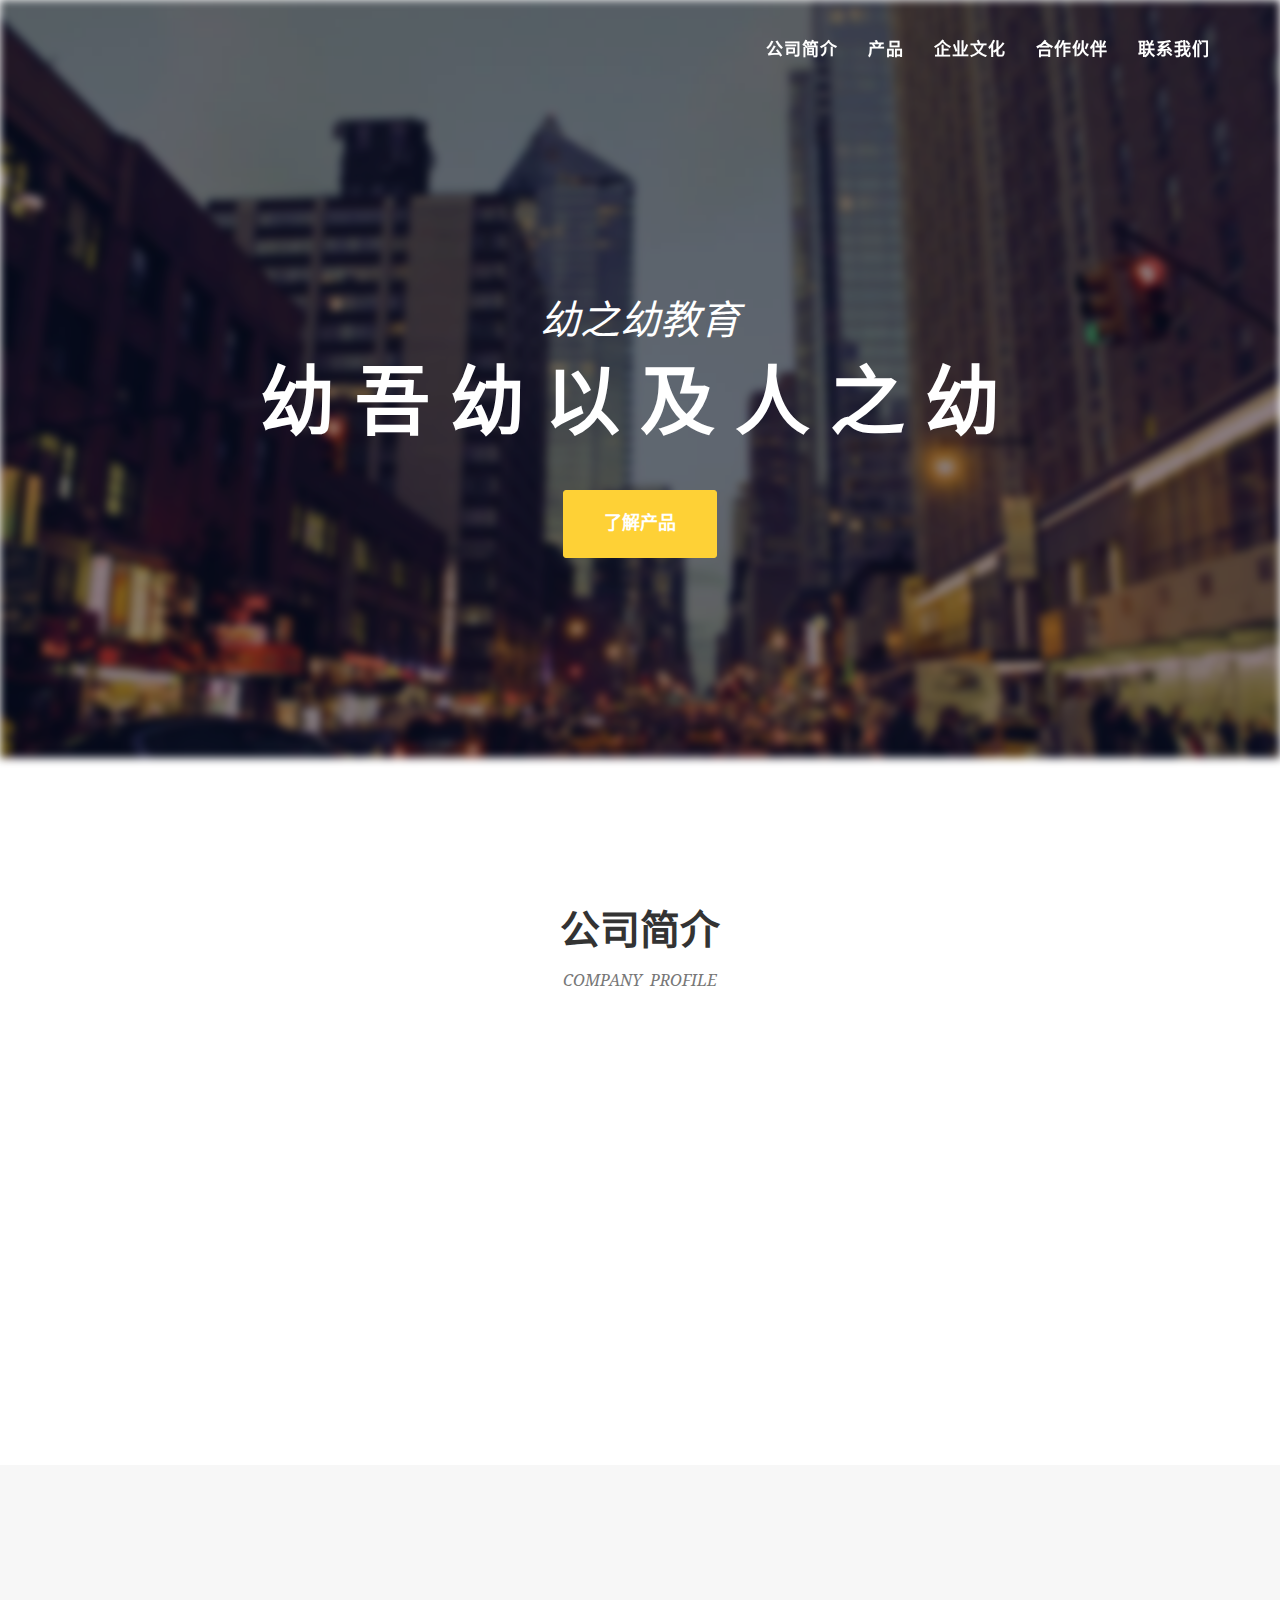
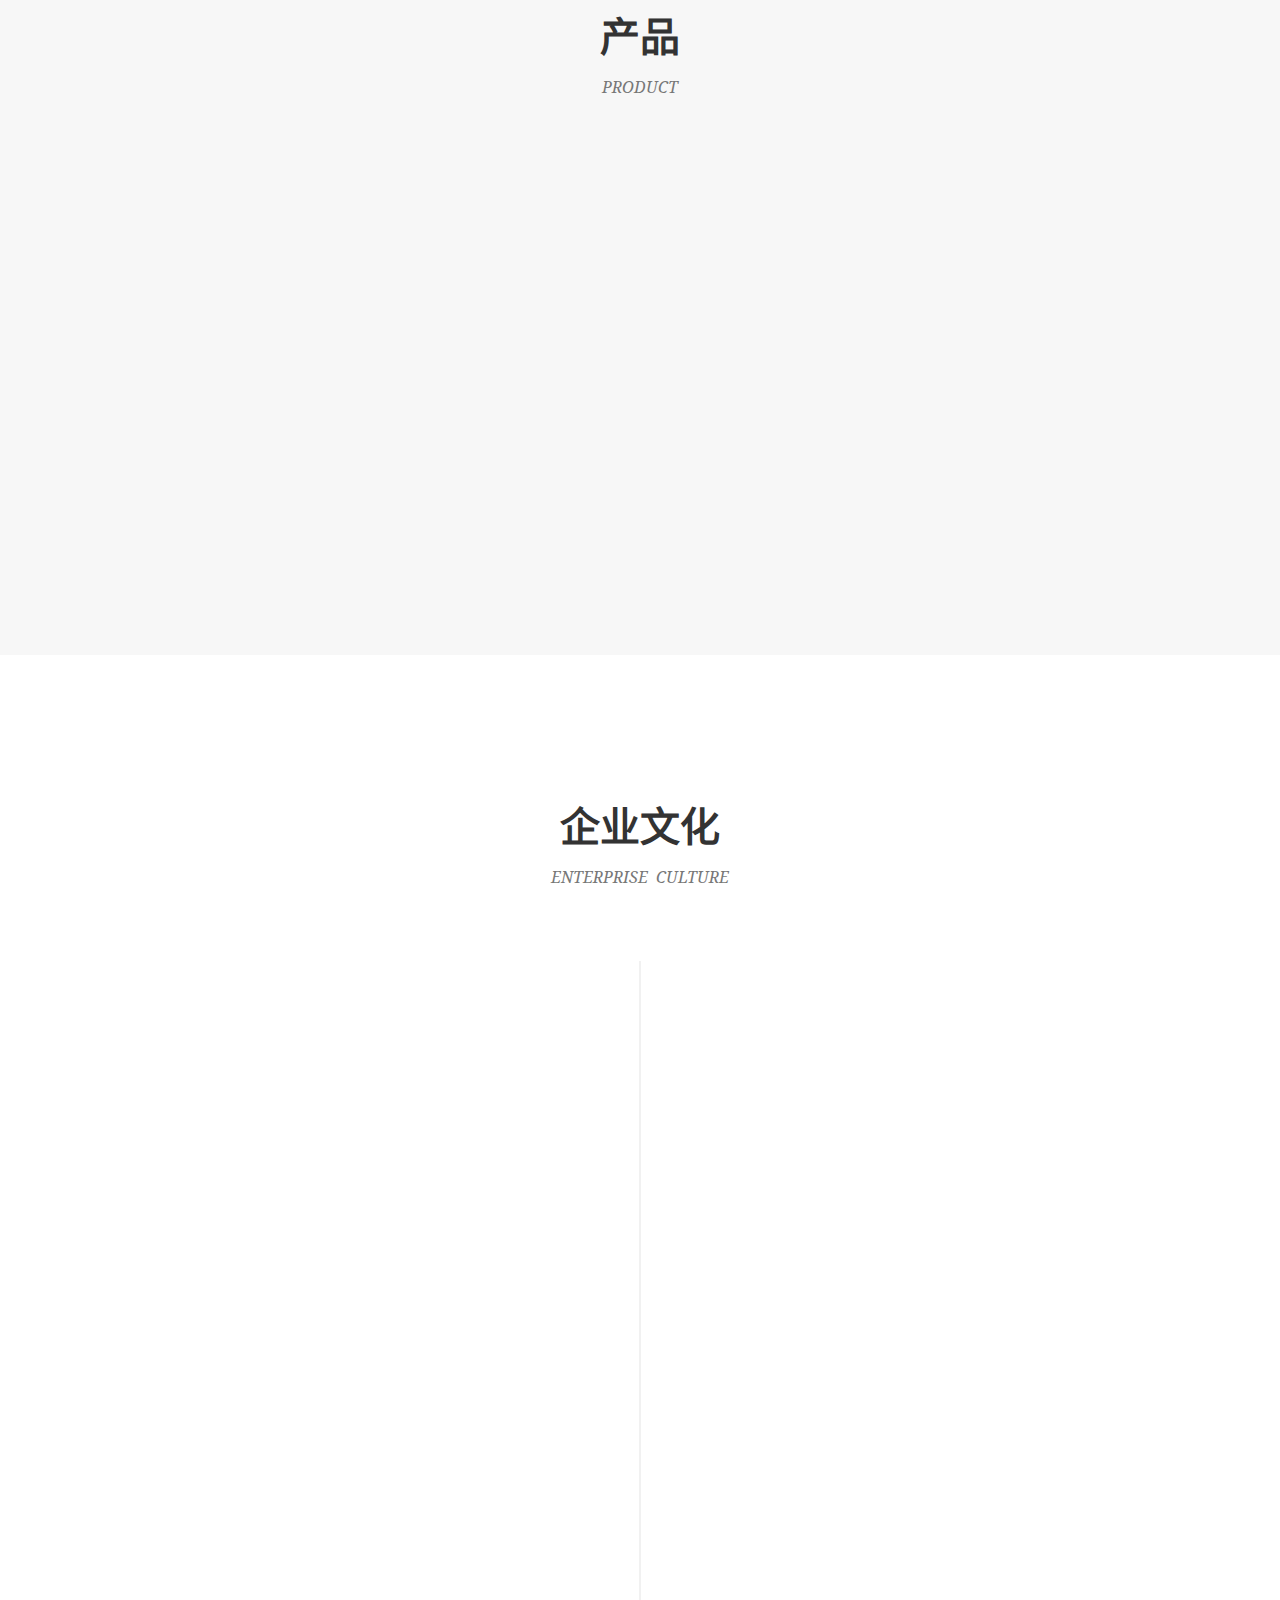
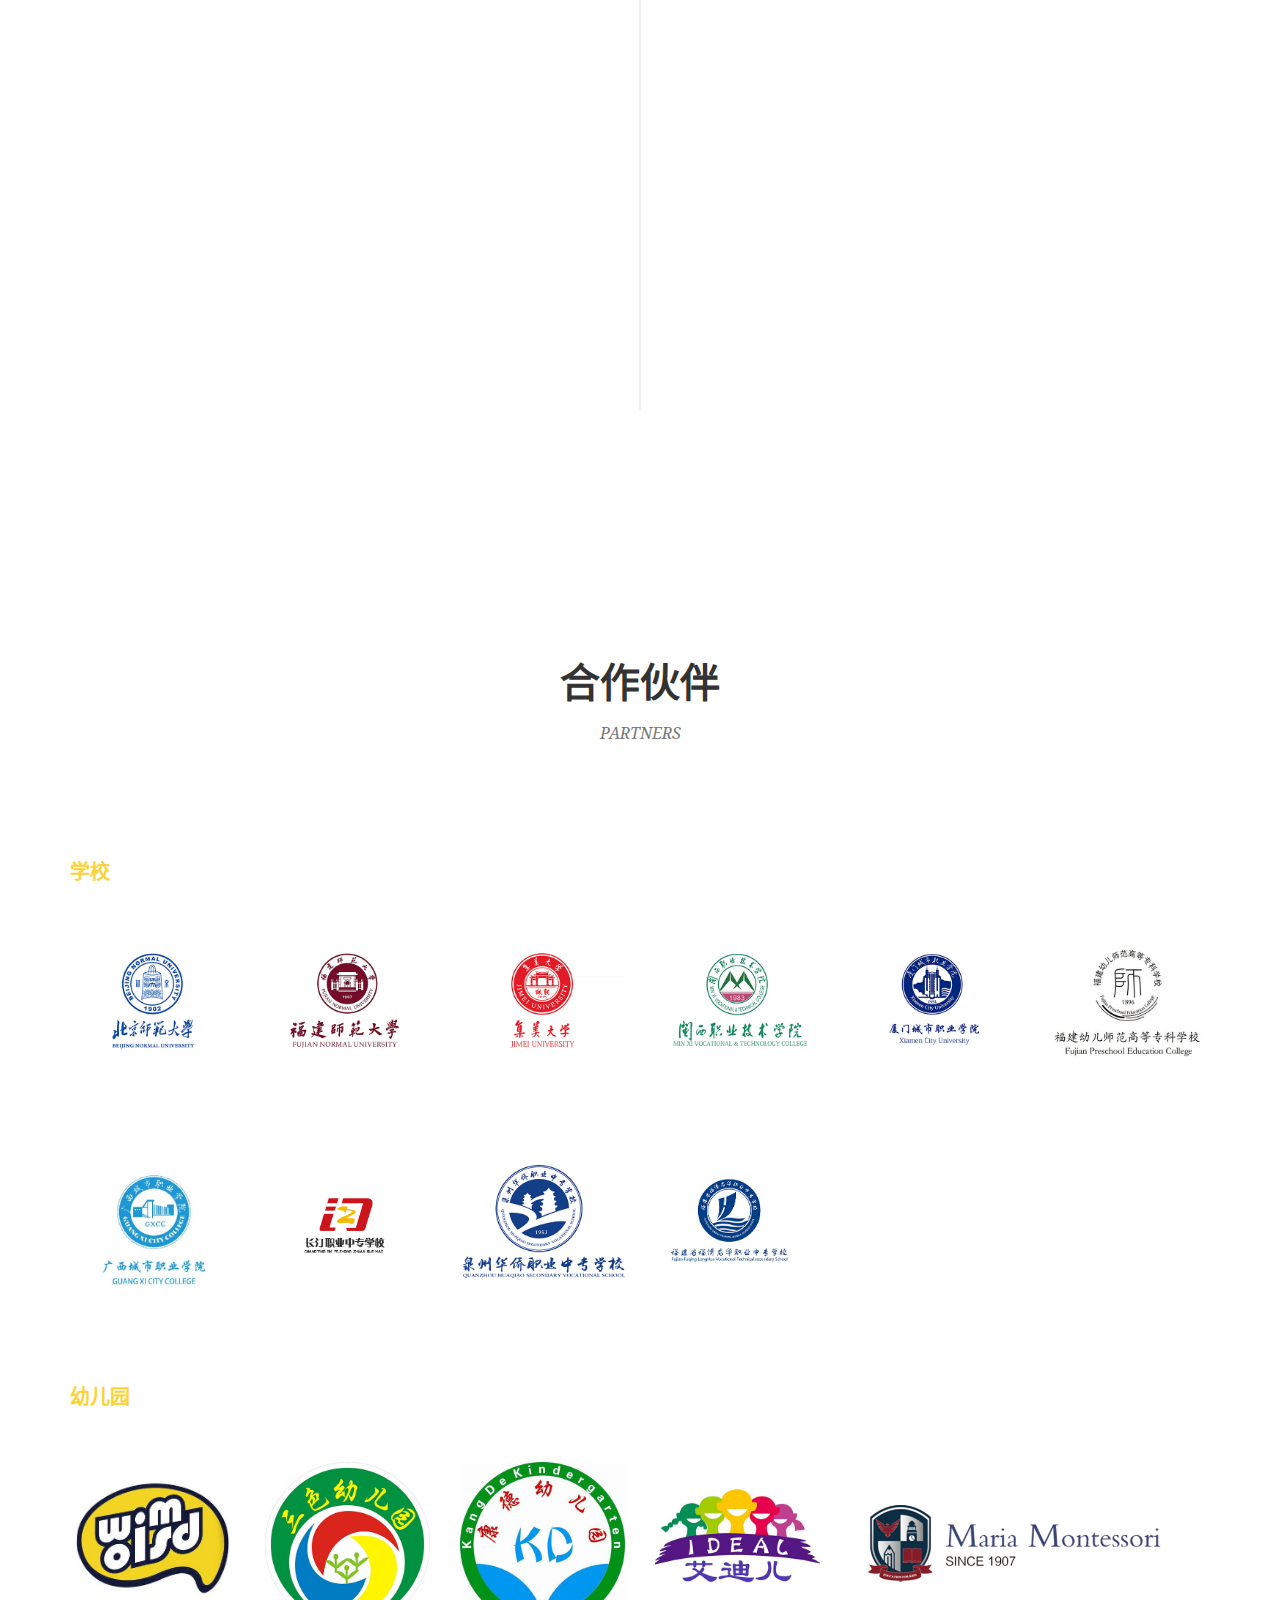
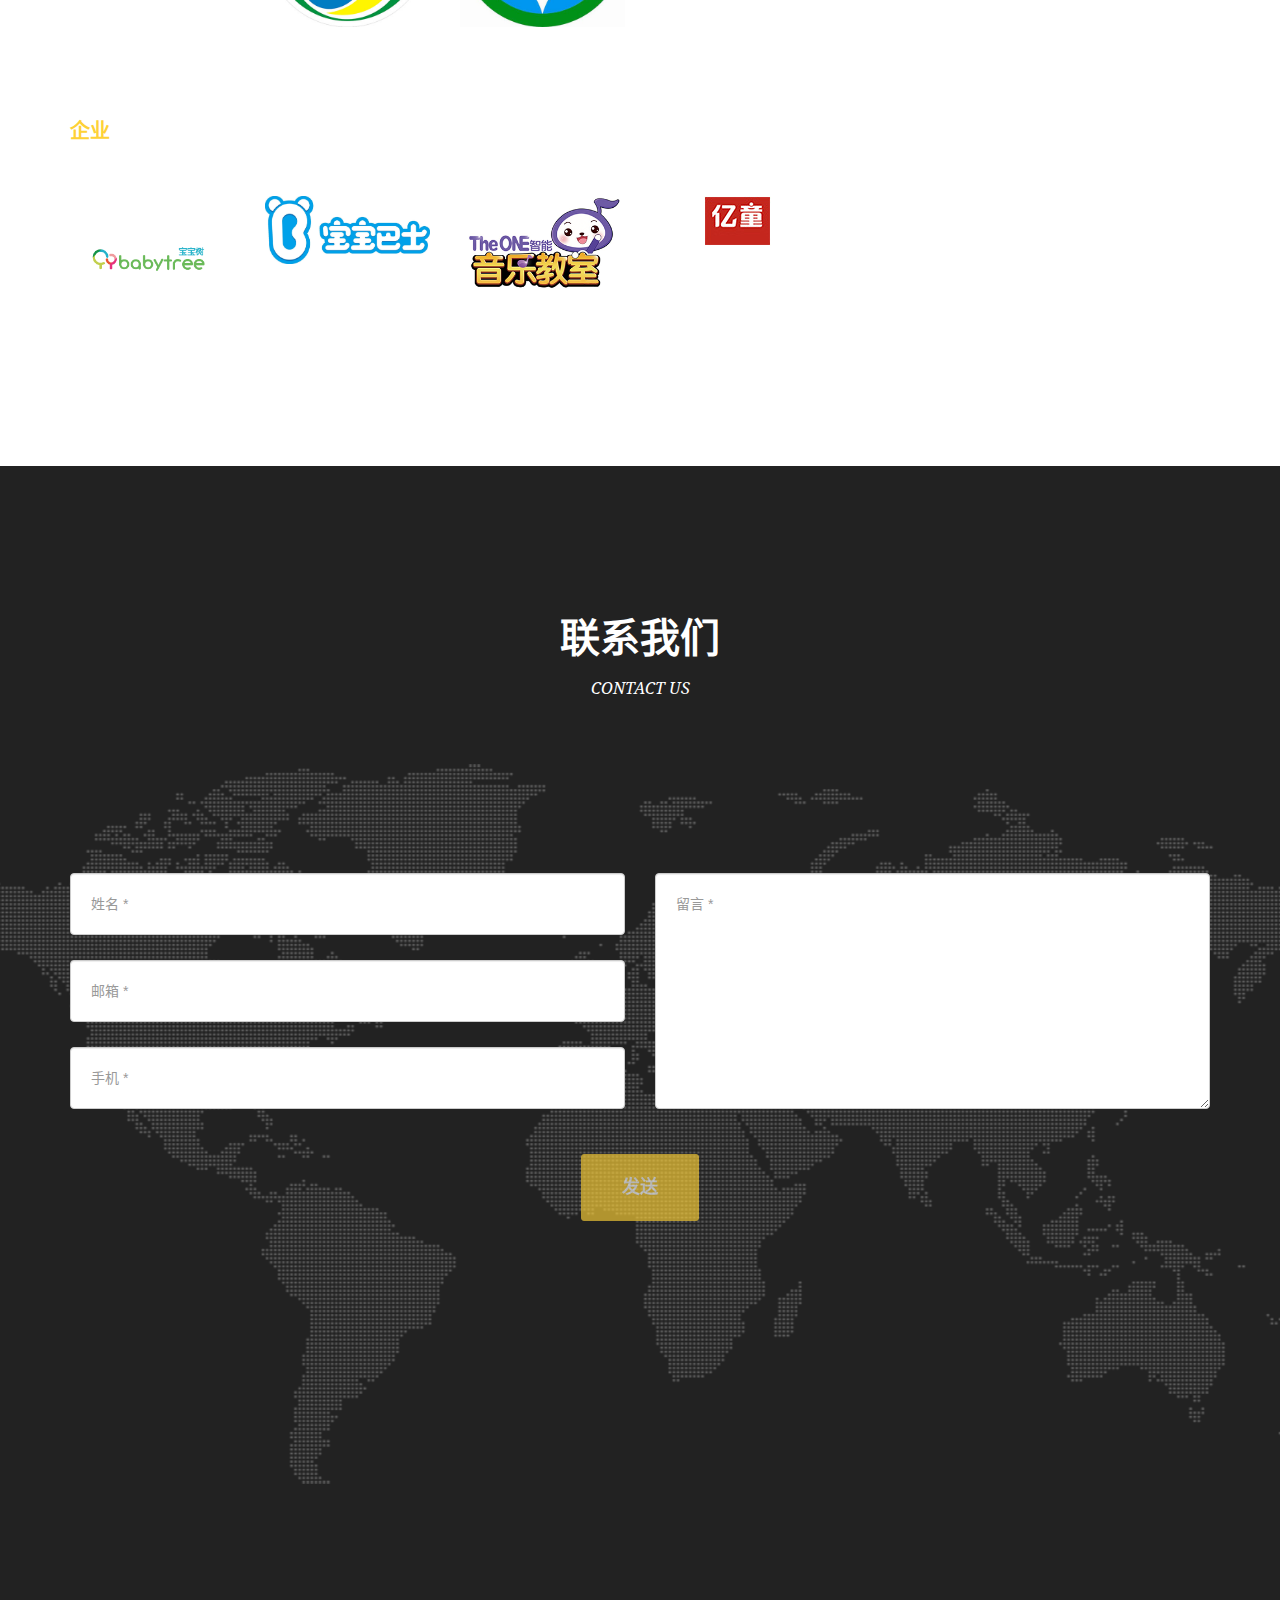
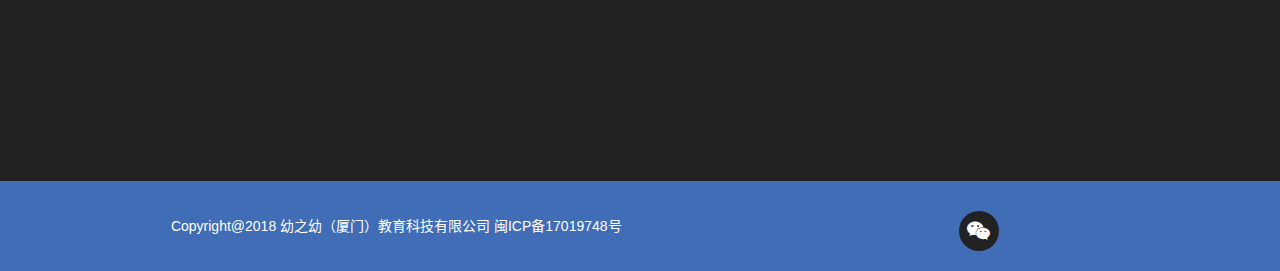
==== index.html @ fa647913 "hah" ====
<!DOCTYPE html>
<html lang="zh-cn">

  <head>
  <meta charset="utf-8">
  <meta http-equiv="X-UA-Compatible" content="IE=edge">
  <meta name="viewport" content="width=device-width, initial-scale=1">
  <meta name="description" content="幼之幼（厦门）教育科技有限公司">
  <meta name="author" content="幼之幼">
  <meta name="generator" content="Hugo 0.49.2" />
  <title>幼之幼教育</title>
  <!-- Stylesheets -->
  <link href="/css/bootstrap-v3.3.7/bootstrap.min.css" rel="stylesheet">
  <link href="/css/agency.css" rel="stylesheet">
  <link href="/css/jquery.form-validator-v2.3.44/theme-default.min.css" rel="stylesheet">

  
    <link rel="stylesheet" href="/css/wow/animate.css">
  
    <link rel="stylesheet" href="/css/yzy.css">
  

  <!-- Custom Fonts -->
  <link href="/font-awesome-v4.7.0/css/font-awesome.min.css" rel="stylesheet" type="text/css">

  
    <link rel="shortcut icon" type="image/x-icon" href="/favicon.ico">
    <link rel="icon" type="image/x-icon" href="/favicon.ico">
  

  <!-- HTML5 Shim and Respond.js IE8 support of HTML5 elements and media queries -->
  <!-- WARNING: Respond.js doesn't work if you view the page via file:// -->
  <!--[if lt IE 9]>
  <script src="https://oss.maxcdn.com/libs/html5shiv/3.7.0/html5shiv.js"></script>
  <script src="https://oss.maxcdn.com/libs/respond.js/1.4.2/respond.min.js"></script>
  <![endif]-->
</head>


  <body id="page-top" class="index">
    <!-- Navigation -->
<nav class="navbar navbar-default navbar-fixed-top">
  <div class="container">

    <!-- Brand and toggle get grouped for better mobile display -->
    <div class="navbar-header page-scroll">
      <button type="button" class="navbar-toggle" data-toggle="collapse" data-target="#bs-example-navbar-collapse-1">
        <span class="sr-only">Toggle navigation</span>
        <span class="icon-bar"></span>
        <span class="icon-bar"></span>
        <span class="icon-bar"></span>
      </button>
      
        <a class="navbar-brand page-scroll" title="回到顶部" href="/#page-top">
          
          <img src="/img/favicon.ico" class="img-responsive" alt="">
        </a>
      

    </div>
    <!-- Collect the nav links, forms, and other content for toggling -->
    <div class="collapse navbar-collapse" id="bs-example-navbar-collapse-1">
      <ul class="nav navbar-nav navbar-right">
        <li class="hidden">
          <a href="/#page-top"></a>
        </li>
        
        
          <li>
            <a class="page-scroll" href="/#profile">公司简介</a>
          </li>
        

        
          <li>
            <a class="page-scroll" href="/#services">产品</a>
          </li>
        

        
          <li>
            <a class="page-scroll" href="/#about">企业文化</a>
          </li>
        

        
          <li>
            <a class="page-scroll" href="/#clients">合作伙伴</a>
          </li>
        

        
          <li>
            <a class="page-scroll" href="/#contact">联系我们</a>
          </li>
        

      </ul>
    </div>
    <!-- /.navbar-collapse -->
  </div>
  <!-- /.container-fluid -->
</nav>

    <!-- Hero -->
<header>
  <div class="hero-mask wow fadeIn"></div>
  <div class="container">
    <div class="intro-text">
      <div class="intro-lead-in wow fadeInDown">幼之幼教育</div>
      <div class="intro-heading wow fadeInDown">幼吾幼以及人之幼</div>
      <a href="#services" class="page-scroll btn btn-xl">了解产品</a>
    </div>
  </div>
</header>

    
      
<!-- Profile Section -->

<section id="profile">
  <div class="container">
    <div class="row">
      <div class="col-lg-12 text-center">
            
            <h2 class="section-heading">公司简介</h2>
            
    
            
            <h3 class="section-subheading text-muted section-subtitle">COMPANY PROFILE</h3>
            
      </div>
  </div>
  <div class="row">
      <div class="profile">
          <div class="pic wow fadeInLeftBig"><img src="img/profile/profile.jpg" alt=""></div>
          <div class="desc wow fadeInRight">幼之幼（厦门）教育科技有限公司坐落于“经济特区”福建省厦门市软件园二期，专注于为全国大中专院校学前教育专业建设和人才培养提供整体解决方案，其中包括信息化建设、资源库建设、师资培养、实习就业、实训室建设等。<br><br>自成立以来以“幼吾幼以及人之幼”为教育理念，以培养真诚、善良、有爱的幼师为己任，以开放的心态与全国大中专院校、幼儿园、学前教育同行合作，共同打造良好的学前儿童教育环境。</div>
      </div>
  </div>

</section>

    

    
      <!-- Services -->
<section id="services" class="bg-light-gray">
  <div class="container">
    <div class="row">
      <div class="col-lg-12 text-center">
        <h2 class="section-heading">产品</h2>
        <h3 class="section-subheading text-muted section-subtitle">PRODUCT</h3>
      </div>
    </div>
    
      <div class="row text-center">
        
          <div class="col-md-4 wow fadeInLeft animation-delay-0">
             <a class="service-wrapper" href="/teaching/index.html">
            <div class="service-highlight">
              <div class="service-hover"><p>了解更多 >>></p></div>
            <span class="fa-stack fa-4x service-img-wrapper">
              
              <img class="service-img" src="/img/services/teaching.png">
            </span>
            <h4 class="service-heading">学前教育专业课程教学平台</h4>
            <p class="text-muted">专业课程教学平台汇聚多位院校专家教授专业力量，运用信息化和大数据技术，预置大量教学资源到平台里，通过WEB端和手机端解决了教师备课、学生学习、师生课堂互动等教学难题，使教学更轻松，课堂更有趣。</p>
          </div>
        </a>
        </div>
        
          <div class="col-md-4 wow fadeInLeft animation-delay-1">
             <a class="service-wrapper" href="/testing/index.html">
            <div class="service-highlight">
              <div class="service-hover"><p>了解更多 >>></p></div>
            <span class="fa-stack fa-4x service-img-wrapper">
              
              <img class="service-img" src="/img/services/testing.png">
            </span>
            <h4 class="service-heading">学前教育专业考证模拟平台</h4>
            <p class="text-muted">考证模拟平台是一款在线学习工具，平台首创笔试、面试结合的智慧课堂模式，平台汇聚学生就业必备证书历年的全国考试真题和模拟题，通过组卷练习、错题重做、知识点强化练习等功能，帮助学生提高笔试通过率。同时，通过双师课堂教学模式，帮助学生足不出校就能享受名师培训和答疑，提高面试通过率。</p>
          </div>
        </a>
        </div>
        
          <div class="col-md-4 wow fadeInLeft animation-delay-2">
             <a class="service-wrapper" href="/game/index.html">
            <div class="service-highlight">
              <div class="service-hover"><p>了解更多 >>></p></div>
            <span class="fa-stack fa-4x service-img-wrapper">
              
              <img class="service-img" src="/img/services/game.png">
            </span>
            <h4 class="service-heading">虚拟仿真幼儿园实训平台</h4>
            <p class="text-muted">系统针对90后、00后学生群体，将实训学习与游戏相结合，模拟真实幼儿园工作的场景、内容，制定学习式的游戏任务。通过系统实训操作，学生仿佛身临其境于幼儿园的工作，提高学生综合素质，为学生就业打下良好的基础。</p>
          </div>
        </a>
        </div>
        
      </div>
    
  </div>
</section>

    

    

    
      <!-- About Section -->
<section id="about">
  <div class="container">
    <div class="row">
      <div class="col-lg-12 text-center">
        <h2 class="section-heading">企业文化</h2>
        <h3 class="section-subheading text-muted section-subtitle">ENTERPRISE CULTURE</h3>
      </div>
    </div>
    <div class="row">
      <div class="col-lg-12">
        <ul class="timeline">

          
            <li >
              <div class="timeline-image wow fadeIn">
                
                <img class="img-circle img-responsive" src="/img/about/hope.jpg" alt="">
              </div>
              <div class="timeline-panel wow fadeInDown">
                <div class="timeline-heading">
                  <h4 class="subheading culture-title">愿景</h4>
                </div>
                <div class="timeline-body">
                  <p class="text-muted"><span class="quotes-left">“</span>成为受尊敬的学前教育综合服务商<span class="quotes-right">”</span></p>
                </div>
              </div>
            </li>
          
            <li class="timeline-inverted" >
              <div class="timeline-image wow fadeIn">
                
                <img class="img-circle img-responsive" src="/img/about/duty.jpg" alt="">
              </div>
              <div class="timeline-panel wow fadeInDown">
                <div class="timeline-heading">
                  <h4 class="subheading culture-title">使命</h4>
                </div>
                <div class="timeline-body">
                  <p class="text-muted"><span class="quotes-left">“</span>帮助全国大中专院校培养学前教育专业学生<span class="quotes-right">”</span></p>
                </div>
              </div>
            </li>
          
            <li >
              <div class="timeline-image wow fadeIn">
                
                <img class="img-circle img-responsive" src="/img/about/value.jpg" alt="">
              </div>
              <div class="timeline-panel wow fadeInDown">
                <div class="timeline-heading">
                  <h4 class="subheading culture-title">价值观</h4>
                </div>
                <div class="timeline-body">
                  <p class="text-muted"><span class="quotes-left">“</span>真诚、专注、知行合一<span class="quotes-right">”</span></p>
                </div>
              </div>
            </li>
          
            <li class="timeline-inverted" >
              <div class="timeline-image wow fadeIn">
                
                <img class="img-circle img-responsive" src="/img/about/motto.jpg" alt="">
              </div>
              <div class="timeline-panel wow fadeInDown">
                <div class="timeline-heading">
                  <h4 class="subheading culture-title">企业口号</h4>
                </div>
                <div class="timeline-body">
                  <p class="text-muted"><span class="quotes-left">“</span>行者常至<br>为者常成<span class="quotes-right">”</span></p>
                </div>
              </div>
            </li>
          
            <li >
              <div class="timeline-image wow fadeIn">
                
                <img class="img-circle img-responsive" src="/img/about/opinion.jpg" alt="">
              </div>
              <div class="timeline-panel wow fadeInDown">
                <div class="timeline-heading">
                  <h4 class="subheading culture-title">教育理念</h4>
                </div>
                <div class="timeline-body">
                  <p class="text-muted"><span class="quotes-left">“</span>幼吾幼以及人之幼<span class="quotes-right">”</span></p>
                </div>
              </div>
            </li>
          
        </ul>
      </div>
    </div>
  </div>
</section>

    

    

    
      <!-- Clients Aside -->
<aside id="clients" class="clients">
  <div class="container">
    <div class="row">
      <div class="col-lg-12 text-center">
        
        <h2 class="section-heading">合作伙伴</h2>
        <h3 class="section-subheading text-muted section-subtitle">PARTNERS</h3>
      </div>
    </div>

    
    <div class="clients-title">学校</div>
    
    <div class="row flexbox schools-logo">
      
      <div class="col-md-2 col-sm-4 col-xs-6 col">
        
        <img src="/img/logos/bnu.jpg" class="img-responsive img-centered" alt="">
      </div>
      
      <div class="col-md-2 col-sm-4 col-xs-6 col">
        
        <img src="/img/logos/fnu.jpg" class="img-responsive img-centered" alt="">
      </div>
      
      <div class="col-md-2 col-sm-4 col-xs-6 col">
        
        <img src="/img/logos/jmu.jpg" class="img-responsive img-centered" alt="">
      </div>
      
      <div class="col-md-2 col-sm-4 col-xs-6 col">
        
        <img src="/img/logos/minxi.jpg" class="img-responsive img-centered" alt="">
      </div>
      
      <div class="col-md-2 col-sm-4 col-xs-6 col">
        
        <img src="/img/logos/xmcszy.jpg" class="img-responsive img-centered" alt="">
      </div>
      
      <div class="col-md-2 col-sm-4 col-xs-6 col">
        
        <img src="/img/logos/youer.jpg" class="img-responsive img-centered" alt="">
      </div>
      
      <div class="col-md-2 col-sm-4 col-xs-6 col">
        
        <img src="/img/logos/gxcszy.jpg" class="img-responsive img-centered" alt="">
      </div>
      
      <div class="col-md-2 col-sm-4 col-xs-6 col">
        
        <img src="/img/logos/changting.png" class="img-responsive img-centered" alt="">
      </div>
      
      <div class="col-md-2 col-sm-4 col-xs-6 col">
        
        <img src="/img/logos/huaqiao.png" class="img-responsive img-centered" alt="">
      </div>
      
      <div class="col-md-2 col-sm-4 col-xs-6 col">
        
        <img src="/img/logos/longhua.jpg" class="img-responsive img-centered" alt="">
      </div>
      
    </div>

    
    <div class="clients-title">幼儿园</div>
    
    <div class="row flexbox kindergartens-logo">
      
      <div class="col-md-2 col-sm-4 col-xs-6 col">
        
        <img src="/img/logos/wm.jpg" class="img-responsive img-centered" alt="">
      </div>
      
      <div class="col-md-2 col-sm-4 col-xs-6 col">
        
        <img src="/img/logos/threecolor.jpg" class="img-responsive img-centered" alt="">
      </div>
      
      <div class="col-md-2 col-sm-4 col-xs-6 col">
        
        <img src="/img/logos/kangde.jpg" class="img-responsive img-centered" alt="">
      </div>
      
      <div class="col-md-2 col-sm-4 col-xs-6 col">
        
        <img src="/img/logos/ideal.jpg" class="img-responsive img-centered" alt="">
      </div>
      
      <div class="col-md-2 col-sm-4 col-xs-6 col">
        
        <img src="/img/logos/montessori.png" class="img-responsive img-centered" alt="">
      </div>
      
    </div>

    
    <div class="clients-title">企业</div>
    
    <div class="row flexbox enterprises-logo">
      
      <div class="col-md-2 col-sm-4 col-xs-6 col">
        
        <img src="/img/logos/babytree.png" class="img-responsive img-centered" alt="">
      </div>
      
      <div class="col-md-2 col-sm-4 col-xs-6 col">
        
        <img src="/img/logos/babybus.jpg" class="img-responsive img-centered" alt="">
      </div>
      
      <div class="col-md-2 col-sm-4 col-xs-6 col">
        
        <img src="/img/logos/theone.png" class="img-responsive img-centered" alt="">
      </div>
      
      <div class="col-md-2 col-sm-4 col-xs-6 col">
        
        <img src="/img/logos/yitong.jpg" class="img-responsive img-centered" alt="">
      </div>
      
    </div>

  </div>
</aside>
    

    
      
<!-- Contact Section -->

<section id="contact">
  <div class="container">
    <div class="row">
      <div class="col-lg-12 text-center">

        
        <h2 class="section-heading">联系我们</h2>
        

        
        <h3 class="section-subheading text-muted">CONTACT US</h3>
        

      </div>
    </div>
    <div class="row">
      <div class="col-lg-12">
        <form method="POST" name="sentMessage" id="contactForm" action="http://localhost:4000/api/message">
          <fieldset>
            <div class="row">
              <div class="col-md-6">
                
                <div class="form-group">
                  <input class="form-control" id="name" required="required" type="text" name="name" placeholder="姓名 *"
                    data-validation-error-msg="请填写您的姓名">
                  <p class="help-block text-danger"></p>
                </div>
                
                
                <div class="form-group">
                  <input class="form-control" id="email" required="required" type="email" name="email" placeholder="邮箱 *"
                    data-validation-error-msg="请留下您的邮箱地址">
                  <p class="help-block text-danger"></p>
                </div>
                
                
                <div class="form-group">
                  <input class="form-control" id="tel" required="required" type="number" name="tel" placeholder="手机 *"
                    data-validation-error-msg="请留下您的手机号码"></textarea>
                  <p class="help-block text-danger"></p>
                </div>
                
              </div>
              <div class="col-md-6">
                
                <div class="form-group">
                  <textarea class="form-control" id="content" required="required" name="content" placeholder="留言 *"
                    data-validation-error-msg="简单跟我们说说您的想法"></textarea>
                  <p class="help-block text-danger"></p>
                </div>
                
              </div>
              <div class="clearfix"></div>
              <div class="col-lg-12 text-center">
                <div class="text-success" id="success" style="display:none;">
                  
                  发送成功，我们将尽快对您的留言做出反馈。
                  
                </div>
                <div class="captcha-error text-danger" id="captcha-error">
                  
                </div>
                <div class="text-danger" id="error" style="display:none;">
                  
                  当前发送失败，请自行联系service@youzhiyou.net
                  
                </div><br />
                
                <button type="submit" value="Submit" class="btn btn-xl">
                  发送
                </button>
                
                <input type="reset" name="reset" style="display:none;" />
              </div>
            </div>
            
          </fieldset>
        </form>
      </div>
    </div>
    <div class="row">
      <div class="col-lg-12 methods">
        <div class="row">
          
          <div class="col-md-4 col wow fadeInUp animation-delay-0">
            <div class="method-box">
              <div class="method-icon">
                <i class="fa fa-location-arrow"></i>
              </div>
              
              <ul class="method-content">
                <li>福建省厦门市软件园二期望海路65号之二405</li>
              </ul>
              
            </div>
          </div>
          
          <div class="col-md-4 col wow fadeInUp animation-delay-1">
            <div class="method-box">
              <div class="method-icon">
                <i class="fa fa-envelope"></i>
              </div>
              
              <ul class="method-content">
                <li>service@youzhiyou.net</li>
              </ul>
              
            </div>
          </div>
          
          <div class="col-md-4 col wow fadeInUp animation-delay-2">
            <div class="method-box">
              <div class="method-icon">
                <i class="fa fa-phone"></i>
              </div>
              
              <ul class="method-content">
                <li>0592-5022520</li>
              </ul>
              
            </div>
          </div>
          
        </div>
      </div>
    </div>
  </div>
</section>
    

    
      <!-- Footer section -->
<footer>
  <div class="container">
    <div class="row flexbox">
      <div class="col-md-7 copyright-center">
        <span class="copyright">Copyright@2018  幼之幼（厦门）教育科技有限公司  闽ICP备17019748号</span>
      </div>
      <div class="col-md-5">
        <ul class="list-inline social-buttons">
          
            <li>
              <a href="javascript:;" title="微信公众号"><i class="fa fa-wechat"></i></a>
              <div class="qr"><img src="/img/footer/weChat.jpg" alt=""></div>
            </li>
          

        </ul>
      </div>
    </div>
  </div>
</footer>

    

    

    <!-- jQuery -->
<script src="/js/jquery-v3.3.1/jquery.min.js"></script>

<!-- Bootstrap Core -->
<script src="/js/bootstrap-v3.3.7/bootstrap.min.js"></script>

<!-- Form Validation -->
<script src="/js/jquery.form-validator-v2.3.44/jquery.form-validator.min.js"></script>

<!-- Custom Theme -->
<script src="/js/agency.js"></script>








  <script src="/js/wow/wow.min.js"></script>
  <script>
      new WOW({
        boxClass:"wow",
        animateClass:"animated",
        offset:50,
        mobile:true,
        live:true,
      }).init();
  </script>


  </body>
</html>
---- css/agency.css ----
/*!
 * Start Bootstrap - Agency Bootstrap Theme (http://startbootstrap.com)
 * Code licensed under the Apache License v2.0.
 * For details, see http://www.apache.org/licenses/LICENSE-2.0.
 */

body {
    overflow-x: hidden;
    font-family: "Roboto Slab","Helvetica Neue",Helvetica,Arial,sans-serif;
}

.text-muted {
    color: #777;
}

.text-primary {
    color: #fed136;
}

p {
    font-size: 14px;
    line-height: 1.75;
}

p.large {
    font-size: 16px;
}

a,
a:hover,
a:focus,
a:active,
a.active {
    outline: 0;
}

a {
    color: #fed136;
}

a:hover,
a:focus,
a:active,
a.active {
    color: #fec503;
}

h1,
h2,
h3,
h4,
h5,
h6 {
    text-transform: uppercase;
    font-family: Montserrat,"Helvetica Neue",Helvetica,Arial,sans-serif;
    font-weight: 700;
}

.img-centered {
    margin: 0 auto;
}

.bg-light-gray {
    background-color: #f7f7f7;
}

.bg-darkest-gray {
    background-color: #222;
}

.btn-primary {
    border-color: #fed136;
    text-transform: uppercase;
    font-family: Montserrat,"Helvetica Neue",Helvetica,Arial,sans-serif;
    font-weight: 700;
    color: #fff;
    background-color: #fed136;
}

.btn-primary:hover,
.btn-primary:focus,
.btn-primary:active,
.btn-primary.active,
.open .dropdown-toggle.btn-primary {
    border-color: #f6bf01;
    color: #fff;
    background-color: #fec503;
}

.btn-primary:active,
.btn-primary.active,
.open .dropdown-toggle.btn-primary {
    background-image: none;
}

.btn-primary.disabled,
.btn-primary[disabled],
fieldset[disabled] .btn-primary,
.btn-primary.disabled:hover,
.btn-primary[disabled]:hover,
fieldset[disabled] .btn-primary:hover,
.btn-primary.disabled:focus,
.btn-primary[disabled]:focus,
fieldset[disabled] .btn-primary:focus,
.btn-primary.disabled:active,
.btn-primary[disabled]:active,
fieldset[disabled] .btn-primary:active,
.btn-primary.disabled.active,
.btn-primary[disabled].active,
fieldset[disabled] .btn-primary.active {
    border-color: #fed136;
    background-color: #fed136;
}

.btn-primary .badge {
    color: #fed136;
    background-color: #fff;
}

.btn-xl {
    padding: 20px 40px;
    border-color: #fed136;
    border-radius: 3px;
    text-transform: uppercase;
    font-family: Montserrat,"Helvetica Neue",Helvetica,Arial,sans-serif;
    font-size: 18px;
    font-weight: 700;
    color: #fff;
    background-color: #fed136;
}

.btn-xl:hover,
.btn-xl:focus,
.btn-xl:active,
.btn-xl.active,
.open .dropdown-toggle.btn-xl {
    border-color: #f6bf01;
    color: #fff;
    background-color: #fec503;
}

.btn-xl:active,
.btn-xl.active,
.open .dropdown-toggle.btn-xl {
    background-image: none;
}

.btn-xl.disabled,
.btn-xl[disabled],
fieldset[disabled] .btn-xl,
.btn-xl.disabled:hover,
.btn-xl[disabled]:hover,
fieldset[disabled] .btn-xl:hover,
.btn-xl.disabled:focus,
.btn-xl[disabled]:focus,
fieldset[disabled] .btn-xl:focus,
.btn-xl.disabled:active,
.btn-xl[disabled]:active,
fieldset[disabled] .btn-xl:active,
.btn-xl.disabled.active,
.btn-xl[disabled].active,
fieldset[disabled] .btn-xl.active {
    border-color: #fed136;
    background-color: #fed136;
}

.btn-xl .badge {
    color: #fed136;
    background-color: #fff;
}

.navbar-default {
    border-color: transparent;
    background-color: #222;
}

.navbar-default .navbar-brand {
    font-family: "Kaushan Script","Helvetica Neue",Helvetica,Arial,cursive;
    color: #fed136;
}

.navbar-default .navbar-brand:hover,
.navbar-default .navbar-brand:focus,
.navbar-default .navbar-brand:active,
.navbar-default .navbar-brand.active {
    color: #fec503;
}

.navbar-brand>img {
    height: 50px;
    max-width: 250px;
    margin: -15px;
}

@media(min-width:768px) {
    .navbar-brand>img {
        height: 50px;
        max-width: 300px;
        margin: -15px;
    }
}

@media(min-width:992px) {
    .navbar-brand>img {
        height: 50px;
        max-width: 400px;
        margin: -15px;
    }
}

.navbar-default .navbar-collapse {
    border-color: rgba(255,255,255,.02);
}

.navbar-default .navbar-toggle {
    border-color: #fed136;
    background-color: #fed136;
}

.navbar-default .navbar-toggle .icon-bar {
    background-color: #fff;
}

.navbar-default .navbar-toggle:hover,
.navbar-default .navbar-toggle:focus {
    background-color: #fed136;
}

.navbar-default .nav li a {
    text-transform: uppercase;
    font-family: Montserrat,"Helvetica Neue",Helvetica,Arial,sans-serif;
    font-weight: 400;
    letter-spacing: 1px;
    color: #fff;
}

.navbar-default .nav li a:hover,
.navbar-default .nav li a:focus {
    outline: 0;
    color: #fed136;
}

.navbar-default .navbar-nav>.active>a {
    border-radius: 0;
    color: #fff;
    background-color: #fed136;
}

.navbar-default .navbar-nav>.active>a:hover,
.navbar-default .navbar-nav>.active>a:focus {
    color: #fff;
    background-color: #fec503;
}

@media(min-width:768px) {
    .navbar-default {
        padding: 25px 0;
        border: 0;
        background-color: transparent;
        -webkit-transition: padding .3s;
        -moz-transition: padding .3s;
        transition: padding .3s;
    }

    .navbar-default .navbar-brand {
        font-size: 2em;
        -webkit-transition: all .3s;
        -moz-transition: all .3s;
        transition: all .3s;
    }

    .navbar-default .navbar-nav>.active>a {
        border-radius: 3px;
    }

    .navbar-default.navbar-shrink {
        padding: 10px 0;
        background-color: #222;
    }

    .navbar-default.navbar-shrink .navbar-brand {
        font-size: 1.5em;
    }
}

header {
    text-align: center;
    color: #fff;
    background-attachment: scroll;
    background-image: url(../img/header-bg.jpg);
    background-position: center center;
    background-repeat: none;
    -webkit-background-size: cover;
    -moz-background-size: cover;
    background-size: cover;
    -o-background-size: cover;
}

header .intro-text {
    padding-top: 100px;
    padding-bottom: 50px;
}

header .intro-text .intro-lead-in {
    margin-bottom: 25px;
    font-family: "Droid Serif","Helvetica Neue",Helvetica,Arial,sans-serif;
    font-size: 22px;
    font-style: italic;
    line-height: 22px;
}

header .intro-text .intro-heading {
    margin-bottom: 25px;
    text-transform: uppercase;
    font-family: Montserrat,"Helvetica Neue",Helvetica,Arial,sans-serif;
    font-size: 50px;
    font-weight: 700;
    line-height: 50px;
}

@media(min-width:768px) {
    header .intro-text {
        padding-top: 300px;
        padding-bottom: 200px;
    }

    header .intro-text .intro-lead-in {
        margin-bottom: 25px;
        font-family: "Droid Serif","Helvetica Neue",Helvetica,Arial,sans-serif;
        font-size: 40px;
        font-style: italic;
        line-height: 40px;
    }

    header .intro-text .intro-heading {
        margin-bottom: 50px;
        text-transform: uppercase;
        font-family: Montserrat,"Helvetica Neue",Helvetica,Arial,sans-serif;
        font-size: 75px;
        font-weight: 700;
        line-height: 75px;
    }
}

section {
    padding: 100px 0;
}

section h2.section-heading {
    margin-top: 0;
    margin-bottom: 15px;
    font-size: 40px;
}

section h3.section-subheading {
    margin-bottom: 75px;
    text-transform: none;
    font-family: "Droid Serif","Helvetica Neue",Helvetica,Arial,sans-serif;
    font-size: 16px;
    font-style: italic;
    font-weight: 400;
}

@media(min-width:768px) {
    section {
        padding: 150px 0;
    }
}

.service-heading {
    margin: 15px 0;
    text-transform: none;
}

#portfolio .portfolio-item {
    right: 0;
    margin: 0 0 15px;
}

#portfolio .portfolio-item .portfolio-link {
    display: block;
    position: relative;
    margin: 0 auto;
    max-width: 400px;
}

#portfolio .portfolio-item .portfolio-link img {
    height: 240px;
}

#portfolio .portfolio-item .portfolio-link .portfolio-hover {
    position: absolute;
    width: 100%;
    height: 100%;
    opacity: 0;
    background: rgba(254,209,54,.9);
    -webkit-transition: all ease .5s;
    -moz-transition: all ease .5s;
    transition: all ease .5s;
}

#portfolio .portfolio-item .portfolio-link .portfolio-hover:hover {
    opacity: 1;
}

#portfolio .portfolio-item .portfolio-link .portfolio-hover .portfolio-hover-content {
    position: absolute;
    top: 50%;
    width: 100%;
    height: 20px;
    margin-top: -12px;
    text-align: center;
    font-size: 20px;
    color: #fff;
}

#portfolio .portfolio-item .portfolio-link .portfolio-hover .portfolio-hover-content i {
    margin-top: -12px;
}

#portfolio .portfolio-item .portfolio-link .portfolio-hover .portfolio-hover-content h3,
#portfolio .portfolio-item .portfolio-link .portfolio-hover .portfolio-hover-content h4 {
    margin: 0;
}

#portfolio .portfolio-item .portfolio-caption {
    margin: 0 auto;
    padding: 25px;
    max-width: 400px;
    text-align: center;
    background-color: #fff;
}

#portfolio .portfolio-item .portfolio-caption h4 {
    margin: 0;
    text-transform: none;
}

#portfolio .portfolio-item .portfolio-caption p {
    margin: 0;
    font-family: "Droid Serif","Helvetica Neue",Helvetica,Arial,sans-serif;
    font-size: 16px;
    font-style: italic;
}

#portfolio * {
    z-index: 2;
}

@media(min-width:767px) {
    #portfolio .portfolio-item {
        margin: 0 0 30px;
    }
}

.timeline {
    position: relative;
    padding: 0;
    list-style: none;
}

.timeline:before {
    content: "";
    position: absolute;
    top: 0;
    bottom: 0;
    left: 40px;
    width: 2px;
    margin-left: -1.5px;
    background-color: #f1f1f1;
}

.timeline>li {
    position: relative;
    margin-bottom: 50px;
    min-height: 50px;
}

.timeline>li:before,
.timeline>li:after {
    content: " ";
    display: table;
}

.timeline>li:after {
    clear: both;
}

.timeline>li .timeline-panel {
    float: right;
    position: relative;
    width: 100%;
    padding: 0 20px 0 100px;
    text-align: left;
}

.timeline>li .timeline-panel:before {
    right: auto;
    left: -15px;
    border-right-width: 15px;
    border-left-width: 0;
}

.timeline>li .timeline-panel:after {
    right: auto;
    left: -14px;
    border-right-width: 14px;
    border-left-width: 0;
}

.timeline>li .timeline-image {
    z-index: 100;
    position: absolute;
    left: 0;
    width: 80px;
    height: 80px;
    margin-left: 0;
    border: 7px solid #f1f1f1;
    border-radius: 100%;
    text-align: center;
    color: #fff;
    background-color: #fed136;
}

.timeline>li .timeline-image h4 {
    margin-top: 12px;
    font-size: 10px;
    line-height: 14px;
}

.timeline>li.timeline-inverted>.timeline-panel {
    float: right;
    padding: 0 20px 0 100px;
    text-align: left;
}

.timeline>li.timeline-inverted>.timeline-panel:before {
    right: auto;
    left: -15px;
    border-right-width: 15px;
    border-left-width: 0;
}

.timeline>li.timeline-inverted>.timeline-panel:after {
    right: auto;
    left: -14px;
    border-right-width: 14px;
    border-left-width: 0;
}

.timeline>li:last-child {
    margin-bottom: 0;
}

.timeline .timeline-heading h4 {
    margin-top: 0;
    color: inherit;
}

.timeline .timeline-heading h4.subheading {
    text-transform: none;
}

.timeline .timeline-body>p,
.timeline .timeline-body>ul {
    margin-bottom: 0;
}

@media(min-width:768px) {
    .timeline:before {
        left: 50%;
    }

    .timeline>li {
        margin-bottom: 100px;
        min-height: 100px;
    }

    .timeline>li .timeline-panel {
        float: left;
        width: 41%;
        padding: 0 20px 20px 30px;
        text-align: right;
    }

    .timeline>li .timeline-image {
        left: 50%;
        width: 100px;
        height: 100px;
        margin-left: -50px;
    }

    .timeline>li .timeline-image h4 {
        margin-top: 16px;
        font-size: 13px;
        line-height: 18px;
    }

    .timeline>li.timeline-inverted>.timeline-panel {
        float: right;
        padding: 0 30px 20px 20px;
        text-align: left;
    }
}

@media(min-width:992px) {
    .timeline>li {
        min-height: 150px;
    }

    .timeline>li .timeline-panel {
        padding: 0 20px 20px;
    }

    .timeline>li .timeline-image {
        width: 150px;
        height: 150px;
        margin-left: -75px;
    }

    .timeline>li .timeline-image h4 {
        margin-top: 30px;
        font-size: 18px;
        line-height: 26px;
    }

    .timeline>li.timeline-inverted>.timeline-panel {
        padding: 0 20px 20px;
    }
}

@media(min-width:1200px) {
    .timeline>li {
        min-height: 170px;
    }

    .timeline>li .timeline-panel {
        padding: 0 20px 20px 100px;
    }

    .timeline>li .timeline-image {
        width: 170px;
        height: 170px;
        margin-left: -85px;
    }

    .timeline>li .timeline-image h4 {
        margin-top: 40px;
    }

    .timeline>li.timeline-inverted>.timeline-panel {
        padding: 0 100px 20px 20px;
    }
}

.flexbox {
  display: -webkit-box;
  display: -moz-box;
  display: -ms-flexbox;
  display: -webkit-flex;
  display: flex;
  -webkit-flex-flow: row wrap;
  flex-flow: row wrap;
  justify-content: flex-start;
  align-items: stretch;
}

.flexbox-center {
  justify-content: center;
}

.team-member {
    margin-bottom: 50px;
    text-align: center;
}

.team-member img {
    margin: 0 auto;
    border: 7px solid #fff;
}

.team-member p {
    margin-top: 0;
}
.team-member h3 {
    text-transform: none;
    font-weight: 600;
    color: #333;
}

.team-member h4 {
    font-size: 16px;
    text-transform: none;
    font-weight: 400;
    color: #777;
    margin-bottom: 0px;
}

.team-member h4 a {
    text-transform: none;
}

.team-member h5 {
    font-size: 14px;
    text-transform: none;
    font-style: italic;
    font-weight: 200;
    color: #777;
    margin-bottom: 15px
}

.team-member .report  {
    margin-top: 0px;
}

.team-member h5 a {
    text-transform: none;
}

.team-member ul {
    list-style: none;
    text-align: center;
    margin-top: 15px;
    margin-bottom: 15px;
    padding: 0;
}

.team-bio {
    padding: 15px
}

@media(min-width:992px) {
    aside.clients img {
        margin: 50px auto;
    }
}

aside.clients img {
    margin-top: 50px;
}

aside .heading {
    text-transform: none;
    color: #777;
    margin-top: 20px;
    margin-bottom: -40px;
}

section#contact {
    background-color: #222;
    background-image: url(../img/map-image.png);
    background-position: center;
    background-repeat: no-repeat;
}

section#contact .section-heading {
    color: #fff;
}

section#contact .form-group {
    margin-bottom: 25px;
}

section#contact .form-group input,
section#contact .form-group textarea {
    padding: 20px;
}

section#contact .form-group input.form-control {
    height: auto;
}

section#contact .form-group textarea.form-control {
    height: 236px;
}

section#contact .form-control:focus {
    border-color: #fed136;
    box-shadow: none;
}

section#contact::-webkit-input-placeholder {
    text-transform: uppercase;
    font-family: Montserrat,"Helvetica Neue",Helvetica,Arial,sans-serif;
    font-weight: 700;
    color: #bbb;
}

section#contact:-moz-placeholder {
    text-transform: uppercase;
    font-family: Montserrat,"Helvetica Neue",Helvetica,Arial,sans-serif;
    font-weight: 700;
    color: #bbb;
}

section#contact::-moz-placeholder {
    text-transform: uppercase;
    font-family: Montserrat,"Helvetica Neue",Helvetica,Arial,sans-serif;
    font-weight: 700;
    color: #bbb;
}

section#contact:-ms-input-placeholder {
    text-transform: uppercase;
    font-family: Montserrat,"Helvetica Neue",Helvetica,Arial,sans-serif;
    font-weight: 700;
    color: #bbb;
}

section#contact .text-danger {
    color: #e74c3c;
}

section#contact .text-success {
    color: #ffffff;
}

footer {
    padding: 25px 0;
    text-align: center;
}

footer span.copyright {
    text-transform: uppercase;
    text-transform: none;
    font-family: Montserrat,"Helvetica Neue",Helvetica,Arial,sans-serif;
    line-height: 40px;
}

footer ul.quicklinks {
    margin-bottom: 0;
    text-transform: uppercase;
    text-transform: none;
    font-family: Montserrat,"Helvetica Neue",Helvetica,Arial,sans-serif;
    line-height: 40px;
}

ul.social-buttons {
    margin-top: 20px;
    margin-bottom: 10px;
}

ul.social-buttons li a {
    display: block;
    width: 40px;
    height: 40px;
    border-radius: 100%;
    font-size: 20px;
    line-height: 40px;
    outline: 0;
    color: #fff;
    background-color: #222;
    -webkit-transition: all .3s;
    -moz-transition: all .3s;
    transition: all .3s;
}

ul.social-buttons li a:hover,
ul.social-buttons li a:focus,
ul.social-buttons li a:active {
    background-color: #fed136;
}

.btn:focus,
.btn:active,
.btn.active,
.btn:active:focus {
    outline: 0;
}

.portfolio-modal .modal-content {
    padding: 100px 0;
    min-height: 100%;
    border: 0;
    border-radius: 0;
    text-align: center;
    background-clip: border-box;
    -webkit-box-shadow: none;
    box-shadow: none;
}

.portfolio-modal .modal-content h2 {
    margin-bottom: 15px;
    font-size: 3em;
}

.portfolio-modal .modal-content p {
    margin-bottom: 30px;
}

.portfolio-modal .modal-content p.item-intro {
    margin: 20px 0 30px;
    font-family: "Droid Serif","Helvetica Neue",Helvetica,Arial,sans-serif;
    font-size: 16px;
    font-style: italic;
}

.portfolio-modal .modal-content ul.list-inline {
    margin-top: 0;
    margin-bottom: 30px;
}

.portfolio-modal .modal-content img {
    margin-bottom: 30px;
}

.portfolio-modal .close-modal {
    position: absolute;
    top: 25px;
    right: 25px;
    width: 75px;
    height: 75px;
    background-color: transparent;
    cursor: pointer;
}

.portfolio-modal .close-modal:hover {
    opacity: .3;
}

.portfolio-modal .close-modal .lr {
    z-index: 1051;
    width: 1px;
    height: 75px;
    margin-left: 35px;
    background-color: #222;
    -webkit-transform: rotate(45deg);
    -ms-transform: rotate(45deg);
    transform: rotate(45deg);
}

.portfolio-modal .close-modal .lr .rl {
    z-index: 1052;
    width: 1px;
    height: 75px;
    background-color: #222;
    -webkit-transform: rotate(90deg);
    -ms-transform: rotate(90deg);
    transform: rotate(90deg);
}

.portfolio-modal .modal-backdrop {
    display: none;
    opacity: 0;
}

::-moz-selection {
    text-shadow: none;
    background: #fed136;
}

::selection {
    text-shadow: none;
    background: #fed136;
}

img::selection {
    background: 0 0;
}

img::-moz-selection {
    background: 0 0;
}

body {
    webkit-tap-highlight-color: #fed136;
}
---- css/jquery.form-validator-v2.3.44/theme-default.min.css ----
input.error,input.valid,select.error,select.valid{background-position:right 5px center;background-repeat:no-repeat}input.error,select.error{border-color:#b94a48;background-image:url([data-uri]);-webkit-box-shadow:inset 0 1px 1px rgba(0,0,0,.075);box-shadow:inset 0 1px 1px rgba(0,0,0,.075)}input.valid,select.valid{border-color:#468847;background-image:url([data-uri]);-webkit-box-shadow:inset 0 1px 1px rgba(0,0,0,.075);box-shadow:inset 0 1px 1px rgba(0,0,0,.075)}input[type=file].error{color:#b94a48;background:0 0;-webkit-box-shadow:none;box-shadow:none}input[type=file].valid{color:#468847;background:0 0;-webkit-box-shadow:none;box-shadow:none}.form-error{display:block;color:#b94a48;margin-top:5px;margin-bottom:10px;line-height:140%}span.help{color:#999;font-size:90%}input.async-validation,input.validating-server-side,select.async-validation,select.validating-server-side{opacity:.5;background-image:url([data-uri]);background-position:right 5px center;background-repeat:no-repeat;background-color:#FFF}div.form-error{background-color:#f2dede;padding:15px;margin-bottom:20px;border:1px solid #b94a48;border-radius:4px}div.form-error strong{font-weight:700;display:block;margin:0;padding:0 0 10px}div.form-error strong,div.form-error ul li{line-height:140%;color:#b94a48;font-family:"Helvetica Neue",Helvetica,Arial,sans-serif;font-size:14px}div.form-error ul,div.form-error ul li{background:0 0}
---- css/yzy.css ----
/* common */
.section-subtitle{
    word-spacing: 4px;
}

ul{
    margin: 0;
    padding: 0;
    list-style: none;
    height: auto;
}

.float-left{
    float: left;
}
.float-right{
    float: right;
    text-align: right;
}


@font-face {
    font-family: 'Droid-Serif';
    src: url("../fonts/yzy-fonts/Droid\ Serif.woff2") format('woff2');
  }

section h3.section-subheading{
    font-family: "Droid-Serif"
}

.section-comment{
    float: right;
    text-align: left;
    width: 46%;
    margin-bottom: 75px;
}
.section-comment>p{
    font-size: 16px;
    font-style: italic;
    color: #777;
    letter-spacing: 3px;
}

.animation-delay-1{
    animation-delay: 100ms;
}
.animation-delay-2{
    animation-delay: 200ms;
}
.animation-delay-3{
    animation-delay: 300ms;
}
.animation-delay-4{
    animation-delay: 400ms;
}
.animation-delay-5{
    animation-delay: 500ms;
}
.animation-delay-6{
    animation-delay: 600ms;
}
/* hero */
.intro-heading{
    letter-spacing: 20px;
}

.navbar-product>li{
    border-bottom: 3px solid #fed136;
    margin: 0 4px;
}
.navbar-default.navbar-shrink{
    background-color: #076eb2;
    background-image: none;
}
.navbar-default .nav li a{
    font-size: 17px;
    font-weight: 600;
}
.navbar-default .navbar-text{
    text-align: center;
    font-size: 23px;
    margin: 0 0 0 20px;
    color: white;
    visibility: hidden;
}
.navbar-default.navbar-shrink p.text-shrink{
    visibility: visible;
}
header{
    background-image: none;
    position: relative;
}
header>div.hero-mask{
    background-image: url("/img/hero.jpg");
    background-repeat: no-repeat;
    background-position: center center;
    background-size: cover;
    position: absolute;
    width: 100%;
    height: 100%;
    background-color: rgba(0, 0, 0, 0.7);
    z-index: -1;
    filter: blur(4px) brightness(0.6);
}
header .yzy-profile{
    display: flex;
    justify-content: space-between;
    align-items: center;
    margin-top: 100px;
}
header .yzy-profile>.video{
    width: 40%;
    height: 400px;
    background-color: yellowgreen;
}
header .yzy-profile>.profile{
    width: 60%;
    height: 400px;
    background-color: skyblue;
}
header .yzy-profile .profile h3{
    text-align: left;
}
header .yzy-profile .profile p{
    text-align: left;
    padding: 10px 20px;
}

/* profile */
.profile{
    display: flex;
    justify-content: space-between;
    align-items: center;
}
.profile>div.pic{
    width: 40%;
}
.profile>div.pic>img{
    width: 100%;
    height: 100%;
}
.profile>div.desc{
    width: 50%;
    font-size: 17px;
    line-height: 1.8;
    letter-spacing: 1px;
}


/* services */
a.service-wrapper:hover{
    text-decoration: none;
}
.service-heading{
    letter-spacing: 1px;
}
.service-img{
    width:100%;
    height: 100%;
    border-radius: 200px;
}
.service-img-wrapper{
    margin-bottom: 1em;
}

.service-highlight{
    padding: 16px 10px;
    position: relative;
    background-color: #fff;
}
.service-highlight>.service-hover{
    position: absolute;
    top: 0px;
    left: 0px;
    width: 100%;
    height: 100%;
    background-color: #fed136;
    z-index: 100;
    opacity: 0;
    transition: opacity ease 0.5s;
}
.service-highlight>.service-hover:hover{
    opacity: 0.9;
}
.service-highlight>.service-hover>p{
    font-size: 30px;
    font-weight: 600;
    letter-spacing: 2px;
    color: #fff;
    position: absolute;
    top: 50%;
    left: 50%;
    transform: translate(-50%,-50%);
    opacity: 1;
}

.service-highlight:hover{
    box-shadow: 1px 1px 10px #fed136;
    text-decoration: none;
}
.service-highlight>p{
    overflow: hidden;
    text-overflow: ellipsis;
    display: -webkit-box;
    -webkit-box-orient: vertical;
    -webkit-line-clamp: 3;
}
/* about */
.timeline>li{
    margin-bottom: 50px;
}
.timeline-body>p{
    font-size: 24px;
    font-style: italic;
    letter-spacing: 4px;
}
.timeline-image>img{
    width: 100%;
    height: 100%;

}
.quotes-left,.quotes-right{
    display: inline-block;
    width: 40px;
    height: 40px;
    font-size: 40px;
    font-weight: 600;
}
.quotes-left{
    text-align: left;
}
.quotes-right{
    text-align: right;
    float: right;
}

.culture-title{
    font-size: 1.5em;
}

/* client */
aside h3.section-subheading{
    margin-bottom: 75px;
    text-transform: none;
    font-family: "Droid-Serif","Helvetica Neue",Helvetica,Arial,sans-serif;
    font-size: 16px;
    font-style: italic;
    font-weight: 400;
}

aside h2.section-heading {
    margin-top: 0;
    margin-bottom: 15px;
    font-size: 40px;
}
aside.clients .logo-wrapper>img{
    padding: 0;
    margin: 0;
}

.kindergartens-logo>div:last-child>img{
    max-width: 200%;
}
aside.clients img:hover{
    -webkit-transform: scale(1.1);
    transform: scale(1.1);

    -webkit-transition: -webkit-transform ease 0.5s;
    -webkit-transition: transform ease 0.5s;
    transition: transform ease 0.5s;
}

aside.clients{
    padding-top: 100px;
    padding-bottom: 100px;
}

.clients-title{
    margin-top: 40px;
    font-size: 20px;
    font-weight: 600;
    color: #fed136;
}
@media(max-width:768px){
    .clients img{
        max-width: 160px;
    }
}

/* contact */
.methods{
    margin-bottom: 50px;
}
.method-box{
    background-color: #fff;
    margin-bottom: 10px;
    border-radius: 3px;
    min-height: 150px;
}
.method-icon{
    text-align: center;
    font-size: 24px;
    padding: 10px 0;
    color: #fed136;
}
.method-content{
    color: #777;
    text-align: center;
    font-size: 18px;
    line-height: 2;
}
#contact div.row:last-child{
    margin-top: 100px;
}

@media(min-width:1200px){
    .methods{
        margin-bottom: 50px;
    }
    .method-box{
        height: 100px;
        position: relative;
    }
    .method-icon{
        padding: 0;
        float: left;
        font-size: 32px;
        height: 100px;
        width: 100px;
        transition: font-size ease 0.5s 2px;
    }
    .method-icon>i{
        text-align: center;
        line-height: 100px;
    }
    .method-content{
        position: absolute;
        top: 50%;
        left: 50%;
        transform: translate(-50%,-50%);
    }
    .method-box:hover>.method-icon{
        font-size: 38px;
    }
}










section#contact h3{
    color: #fff;
}


/* footer */

footer{
    padding: 10px 0;
    background-color: #406db5;
    color: white;
}
ul.social-buttons>li{
    position: relative;
}
ul.social-buttons>li>div.qr{
    width: 200px;
    height: 200px;
    background-color: aqua;
    position: absolute;
    top: -215px;
    left: -75px;
    box-shadow: 0px 0px 20px rgba(0,0,0,0.6);

    visibility: hidden;
}
ul.social-buttons>li:hover>div.qr{
    visibility: visible;
}
div.qr>img{
    width: 200px;
    height: 200px;
}
.copyright-center{
    margin: 15px 0;
}

/*
   product
 */
 .product-section{
     padding-bottom: 0;
 }
.product-profile{
    display: flex;
    justify-content: space-between;
    align-items: center;
}
.product-profile>.pic{
    width: 40%;
}
.product-profile>.pic>img{
    width: 100%;
    height: 100%;
}
.product-profile>.content{
    width: 60%;
    color: white;
    letter-spacing: 3px;
    padding-left: 26px;
}
.product-profile>.content>h3{
    line-height: 55px;
    font-size: 40px;
    margin-bottom: 20px;
}
.product-profile>.content>p{
    font-size: 16px;
    letter-spacing: 2px;
}


.product-section.teaching{
    background-color: #013b80;
}
.product-section.testing{
    background-color: #1168a7;
}
.product-section.game{
    background-color: #013b80;
}
/* 
    teaching 
*/
/* motivation */
.moti{
    display: flex;
    justify-content: space-around;
}
.moti>li{
        height: auto;
        min-width: 300px;
        text-align: center;
        line-height: 40px;
        padding: 10px;
}
.moti>li .bad{
    display: inline-block;
    color: #777;
    text-decoration: line-through #999;
    font-size: 18px;
}
.moti>li .good{
    display: inline-block;
    font-size: 1.6em;
    color: #406db5;
    font-weight: 600;
    letter-spacing: 3px;
}
/* special */
.special-item{
    height: 200px;
    margin-bottom: 40px;
}
.special-right{
    border-right: 15px solid #076eb2;
}
.special-left{
    border-left: 15px solid #076eb2;
}
.special-img{
    width: 200px;
    height: 200px;
    padding: 25px;
    background-color: #fff;
}
.special-img>img{
    height: 100%;
    width: 100%;
}
.special-content{
    /* background-color: white; */
    padding: 8px 21px;
}
.special-content>p{
    height: auto;
    width: 500px;
    overflow-wrap: break-word;
    font-size: 16px;
    letter-spacing: 3px;
    text-align: justify;
}
/* courses */
.flex-space-around{
    justify-content: space-between;
}
.course-wrapper{
    width: 250px;
}
.course-wrapper>h3{
    text-align: center;
    color: #406db5;
    margin-bottom: 25px;
}
.course-wrapper .course-items li{
    color: #777;
    font-size: 16px;
    line-height: 1.7;
}
.course-items>ul{
    list-style: unset;
    margin-left: 50px;
}

.module>li .timeline-image{
    background-color: #e2f0f8;
    font-size: 20px;
    font-weight: 600;
    color: #0f68ab;
    border: none;
    box-shadow: 3px 3px 9px #fed136;
    line-height: 100px;
    text-align: center;
}
.module>li .timeline-image>p{
    position: absolute;
    top: 50%;
    left: 50%;
    transform: translate(-50%,-50%);
}
@media(min-width:768px){
    .module>li .timeline-image>p{
        font-size: 20px;
        letter-spacing: 1px;
    }
}
@media(min-width:992px){
    .module>li .timeline-image>p{
        font-size: 24px;
        letter-spacing: 3px;
    }
}
@media(min-width:1200px){
    .module>li .timeline-image>p{
        font-size: 30px;
        letter-spacing: 4px;
    }
}

section#content{
    padding-bottom: 0;
}
section#resources{
    background-color: #f7f7f7;
}
.resources{
    padding-top: 100px;
    margin-top: 50px;
}

.resourceTitle{
    float: left;
    width: 20%;
    box-sizing: border-box;
    text-align: center;
    font-size: 24px;
    font-weight: 600;
    height: 100%;
    padding: 7% 0;
    letter-spacing: 3px;
}

.resources-wrapper{
    background-color: #fff;
    background-image: url(/img/teaching/resource.jpg);
    background-repeat: no-repeat;
    background-position: right;
    background-position-x: 90%;
}
.accordion{
    font-size: 0;
    display: inline-block;
}
  .tabs {
    display: inline-block;
    background-color: #fff;
    width: 80px;
    height: 100%;
    border-left: 1px solid #f7f7f7;
    overflow: hidden;
    position: relative;
    font-size: 16px;
    -moz-transition: all 0.4s ease-in-out 0.1s;
    -o-transition: all 0.4s ease-in-out 0.1s;
    -webkit-transition: all 0.4s ease-in-out;
    -webkit-transition-delay: 0.1s;
    transition: all 0.4s ease-in-out 0.1s;
  }
  .tabs:last-child{
      border-right: 1px solid #f7f7f7;
  }
  .tabs:hover {
    width: 590px;
  }
  .tabs .res-hidden {
    position: relative;
    margin-left: 120px;
    background: #fff;
    height: 480px;
    display: flex;
    flex-flow: column nowrap;
    justify-content: center;
  }
  .tabs .res-hidden h1 {
    font-size: 2.5em;
    margin-bottom: 10px;
  }
  
  .res-title {
      display: block;
      position: absolute;
      width: 80px;
      height: 100%;
      text-align: center;
      padding-top: 100px;
      -moz-transition: all 0.4s ease-in-out 0.1s;
      -o-transition: all 0.4s ease-in-out 0.1s;
      -webkit-transition: all 0.4s ease-in-out;
      -webkit-transition-delay: 0.1s;
      transition: all 0.4s ease-in-out 0.1s;
  }
  .res-title>p{
    font-size: 23px;
    color: #777;
    font-weight: 600;
    margin-top: 30px;
  }
  .tabs:hover .res-title{
      padding-top: 0;
      font-size: 27px;
      width: 120px;
      background-color: #6dc5dd;
  }
  .tabs:hover .res-title>p{
      font-size: 27px;
      color: #fff;
  }
  .res-hidden>.img-box{
      width: 400px;
      height: 200px;
      margin: 20px 35px;
  }
  .res-hidden>.img-box>img{
      width: 100%;
      height: 100%;
  }

/*
  testing
 */

 /* objective */
 .obj-wrapper{
     min-width: 350px;
     height: auto;
     background-color: whitesmoke;
     font-size: 20px;
     color: #777;
     font-weight: 600;
 }

 .obj-wrapper>.obj{
     font-size: inherit;
     text-align: center;
     line-height: 2.2;
     box-shadow: 0 0 6px;
     padding: 25px;
 }
 .obj-wrapper>.obj>.obj-strong{
     font-size: 23px;
     color: #076eb2;
 }

 /* certificate */
 .certificate{
     height: 300px;
     width: auto;
     padding: 10px;
     margin: 5px;
     text-align: center;
 }
 .certificate>img{
     width: 200px;
     height: 200px;
     border-radius: 250px;
     border: 6px solid rgba(204, 204, 204, 0.6);
 }
 .certificate>p{
    color: #ee7a1a;
    font-size: 20px;
    line-height: 1.7;
    margin-top: 15px;
    margin-bottom: 10px;
    font-weight: 600;
    letter-spacing: 3px;
 }

 .res-wrapper{
     width: auto;
     height: auto;
     text-align: center;
 }
 .res-wrapper>div{
     position: relative;

 }
 div.square-rotate{
     transform: rotate(45deg);
     background-color: #394d54;
     width: 130px;
     height: 130px;
     position: absolute;
     margin-left: 50%;
     margin-top: 50%;
     top: -65px;
     left: -65px;
 }

 div.res-bg-lightgray{
     background-color: #888282
 }
 p.no-rotate{
     color: #ffffff;
     font-size: 20px;
     font-weight: 600;
     display: inline-block;
     width: 200px;
     height: 200px;
     z-index: 1;
     position: relative;
     text-align: center;
     line-height: 200px;
 }
 p.desc{
     overflow-wrap: break-word;
     width: 200px;
     height: auto;
 }

 /* features */
 ul.features{
     display: block;
     height: 480px;
     position: relative;

 }
 
 ul.features>li{
    position: absolute;
    display: inline-block;
    width: 150px;
    height: 150px;
    border-radius: 100px;
    color: white;
    text-align: center;
    box-shadow: 0px 0px 20px 2px black;
}

ul.features>li>.feature-circle {
    width: 70%;
    height: 70%;
    background-color: #406db5;
    margin: 15%;
    overflow-wrap: break-word;
    border-radius: 70px;
    position: relative;
    box-shadow: inset 0px 0px 20px 1px black;
}
ul.features>li>.feature-circle>span {
    position: absolute;
    top: 50%;
    left: 50%;
    transform: translate(-50%,-50%);
    font-size: 18px;
}

 ul.features>li.li-up::after,ul.features>li.li-down::before{
    content: " ";
    display: block;
    width: 2px;
    background-color: #406db5;
    position: absolute;
    left: 50%;
 }
 div.line-position{
     position: relative;
 }
div.dashed-line{
    border-top: 4px dashed #406db5;
    width: 100%;
    height: 0;
    position: absolute;
    top: 50%;
    left: 50%;
    transform: translate(-50%,-50%);
}
.features>.feature1{
    top: 0;
    left: 0;
}
.features>.feature2{
    top: 67%;
    left: 14%;
}
.features>.feature3{
    top: 9%;
    left: 30%;
}
.features>.feature4{
    top: 63%;
    left: 49%;
}
.features>.feature5{
    top: -9%;
    left: 63%;
}
.features>.feature6{
    top: 69%;
    left: 81%;
}
.features>.feature7{
    top: 6%;
    left: 86%;
}

.features>.feature1:after{
    height: 92px;
}
.features>.feature2::before{
    top: -81px;
    height: 81px;
}
.features>.feature3::after{
    height: 49px;
}
.features>.feature4::before{
    top: -64px;
    height: 64px;
}
.features>.feature5::after{
    height: 135px;
}
.features>.feature6::before{
    top: -92px;
    height: 92px;
}
.features>.feature7::after{
    height: 63px;
}

/* teacher certification */
.session{
    margin: 20px;
    padding: 20px;
    height: auto;
    width: auto;
    background-color: #fff;
}
.session>.title{
    line-height: 50px;
    font-size: 26px;
    color: #fff;
    background-color: skyblue;
    width: 200px;
    height: 50px;
    text-align: center;
    position: relative;
}
.session>.title::before{
    content: " ";
    display: block;
    width: 35px;
    height: 35px;
    transform: rotate(45deg);
    background-color: white;
    position: absolute;
    left: -18px;
    top: 7px;
}
.session>.title::after{
    content: " ";
    display: block;
    width: 35px;
    height: 35px;
    transform: rotate(45deg);
    background-color: skyblue;
    position: absolute;
    left: 183px;
    top: 7px;
}
.session-panel{
    margin: 40px;
    padding: 10px;
    height: 250px;
}
.session-panel>img{
    width: 300px;
    display: block;
    float: left;
}
.session-panel>p{
    margin-left: 320px;
    height: 100%;
    font-size: 16px;
}
.advantage-position{
    position: relative;
}
.advantage{
    position: absolute;
    top: 46%;
    left: 69%;
    height: 60px;
    width: 322px;
    transform: rotate(30deg);
}
.advantage>p{
    color: #fff;
    font-size: 28px;
    line-height: 60px;
    text-align: center;
    position: absolute;
    background-color: #fed136;
    height: 100%;
    width: 100%;
    margin-bottom: 0;
    border-radius: 5px;
}
.advantage::before{
    content: " ";
    display: block;
    width: 150px;
    height: 150px;
    border-radius: 150px;
    border: 6px dashed red;
    position: absolute;
    top: -50%;
    left: 25%;
}

.small-module{
    border-top: 2px solid #ccc;
    border-bottom: 2px solid #ccc;
    line-height: 3;
    font-size: 25px;
    display: inline-block;
    margin: 50px auto 20px;
}
.textbook{
    margin: 20px;
    text-align: center;
}
.textbook-img{
    display: block;
    width: 200px;
    height: 150px;
    border-radius: 5px 30px;
}
.textbook-title{
    width: 300px;
    overflow-wrap: break-word;
    line-height: 1.9;
}
.img-center{
    display: inline-block;
}

/*
  game
 */

 /* special */
 .modal-img{
     width: 40%;
     display: inline-block;
     margin: 10px;
 }
 .modal-desc{
     font-size: 16px;
     letter-spacing: 1px;
     width: 80%;
     margin: auto;
 }


#plax-section{
    padding: 0;
    margin: 150px 0;
    background-image: url("/img/game/environment1.jpg");
    background-size: 100% 100%;
    background-repeat: no-repeat;
}
 div.plax {
    display: block;
    position: relative;
    margin: 100px auto;
    width: 318px;
    height: 318px;
  }
  div.plax.outline{
    border: 1px solid #cccbc8;
  }
  div.plax{
    z-index: 1;
  }
  img#plax-logo {
    position: absolute;
    top: 125px;
    left: 90px;
    z-index: 3;
  }
  img#plax-sphere-1 {
    position: absolute;
    z-index: 4;
    top: 189px;
    left: 191px;
  }
  img#plax-sphere-2 {
    position: absolute;
    z-index: 2;
    top: 49px;
    left: 53px;
  }
  img#plax-sphere-3 {
    position: absolute;
    top: 35px;
    left: 32px;
    z-index: 1;
  }






















 #portfolio .portfolio-item .portfolio-link img{
     width: 100%;
     height: 100%;
 }
 .game-wrapper{
     display: flex;
     justify-content: space-between;
     align-items: center;

     width: 100%;
     padding: 10px 30px;
 }
 .game-left,.game-right{
     width: 45%;
 }
 .game-name{
     border: 6px solid skyblue;
     border-radius: 40px;
     text-align: center;
     line-height: 40px;
     vertical-align: middle;
     margin: 10px 0 30px 0;
     font-size: 22px;
     color: dodgerblue;
 }
 
 .rules{
     display: flex;
     justify-content: space-between;
     align-items: center;

 }

 .rules>.rule-panel{
    border: 1px solid #ccc;
    box-shadow: 1px 1px 2px #464545;
    margin: 20px;
}
.rules>.rule-panel:hover{
    transform: scale(1.1);
    transition: transform 0.5s ease-in;
}
 .rules>.rule-panel>img{
     display: inline-block;
     width: 100%;
     height: 100%;
 }
 .rules>.rule-panel>p.rule-desc{
     text-align: center;
     line-height: 40px;
 }

.game-video{
    margin-top: 40px;
    float: right;
}
 .game-video>p{
     line-height: 40px;
     font-size: 25px;
     font-weight: 500;

 }
 .game-video>img{
     width: 200px;
     height: 200px;
 }

 /* carousel */
 .yzy-control.right,.yzy-control.left{
     background-image: none;
 }
 .yzy-control:hover{
    background-image: linear-gradient(to right, rgba(0, 0, 0, .0001) 0%, rgba(0, 0, 0, .1) 100%);
    filter: alpha(opacity=60);
    opacity: .6;
    font-size: 20px;
 }
 .yzy-carousel{
    margin: 0px 100px;
    width: 600px;
 }
 .carousel-height{
     height: 100%;
 }
.more-scene{
    display: flex;
    justify-content: space-between;
    align-items: center;
    flex-wrap: nowrap;
}
.scene-desc{
    width: 20%;
    color: #777;
    font-size: 1.4em;
    line-height: 1.7;
    position: relative;
}

.scene-desc::before{
    content: " ";
    display: inline-block;
    width: 50px;
    height: 50px;
    position: absolute;
    top: 0;
    left: 0;
    transform: translate(-50%,-50%);
    border-top: 3px solid black;
    border-left: 3px solid black;
}
.scene-desc::after{
    content: " ";
    display: inline-block;
    width: 50px;
    height: 50px;
    position: absolute;
    top: 100%;
    left: 100%;
    transform: translate(-50%,-50%);
    border-bottom: 3px solid black;
    border-right: 3px solid black;
}

p.poem{
    margin-top: 80px;
    line-height: 45px;
    color: #0f68ab;
    font-size: 20px;
    background-color: #e9edf0;
    padding: 2% 8%;
    letter-spacing: 3px;
    font-style: italic;
}
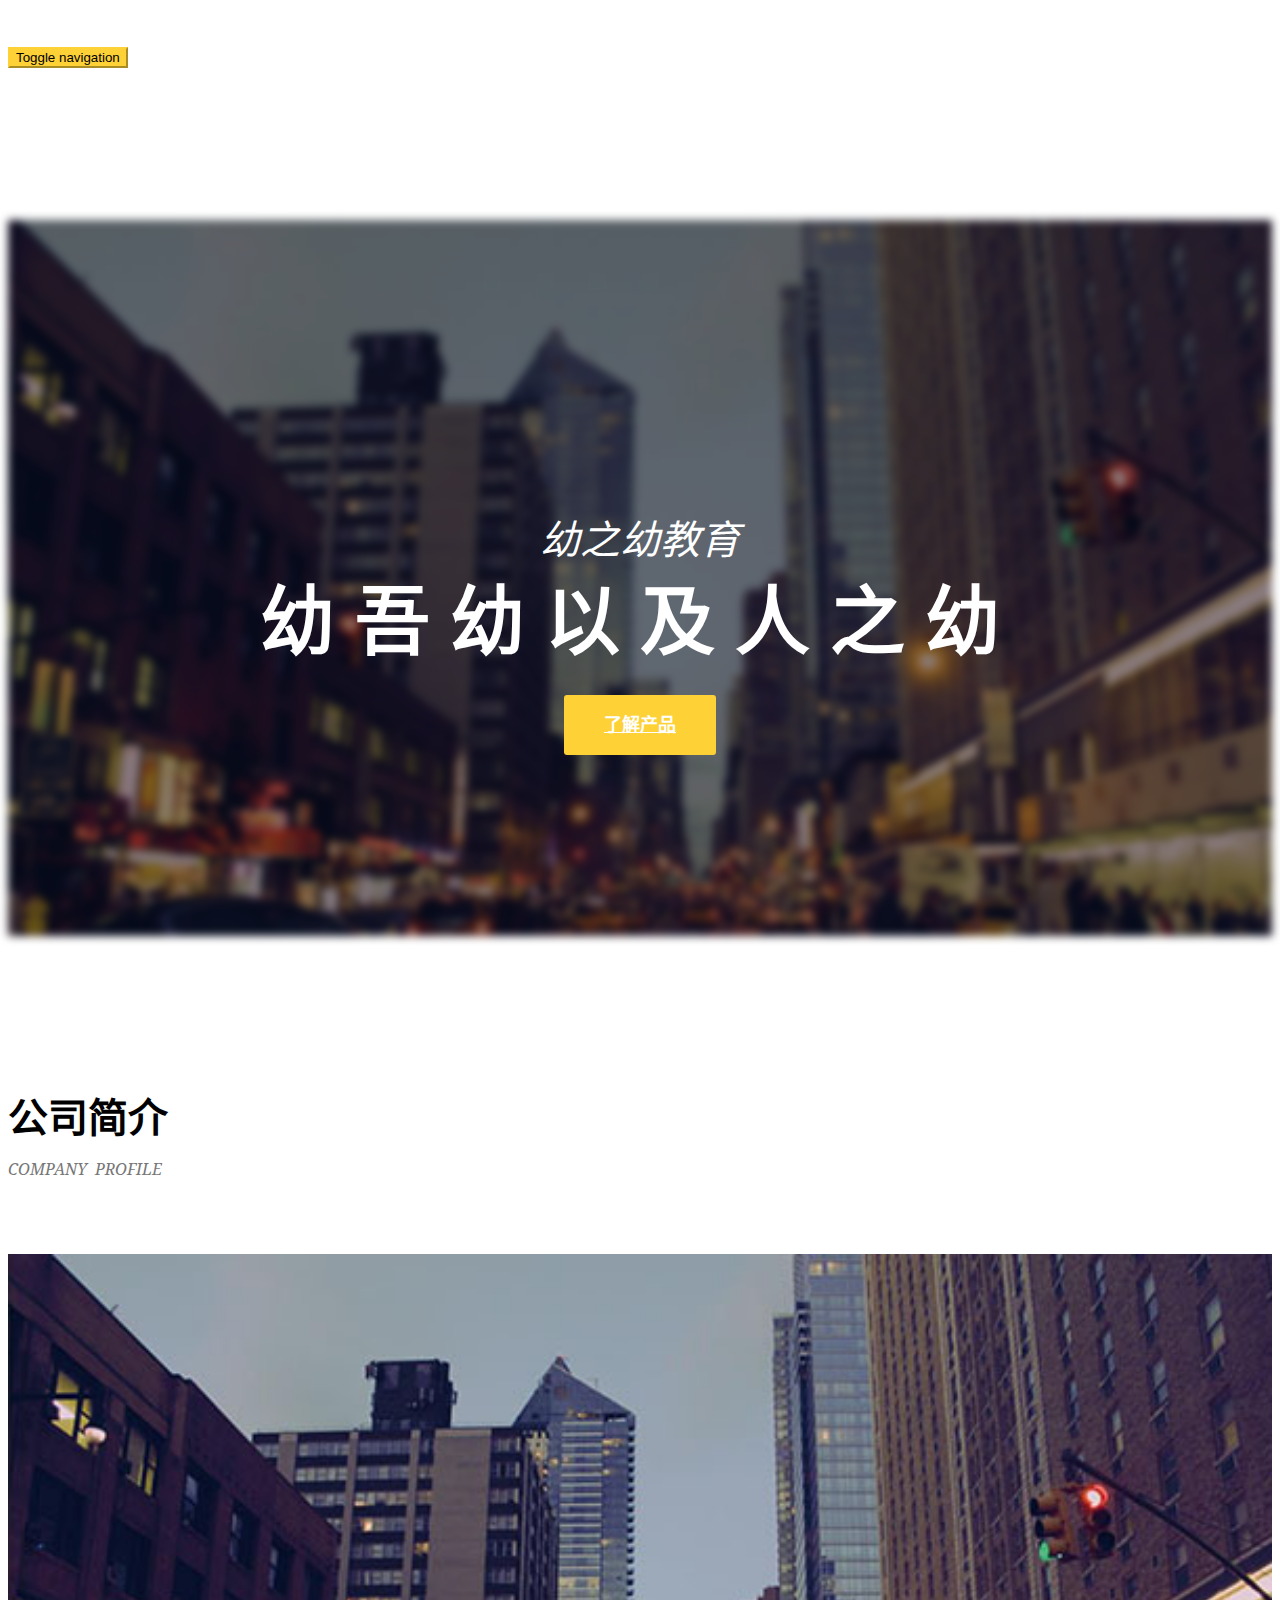
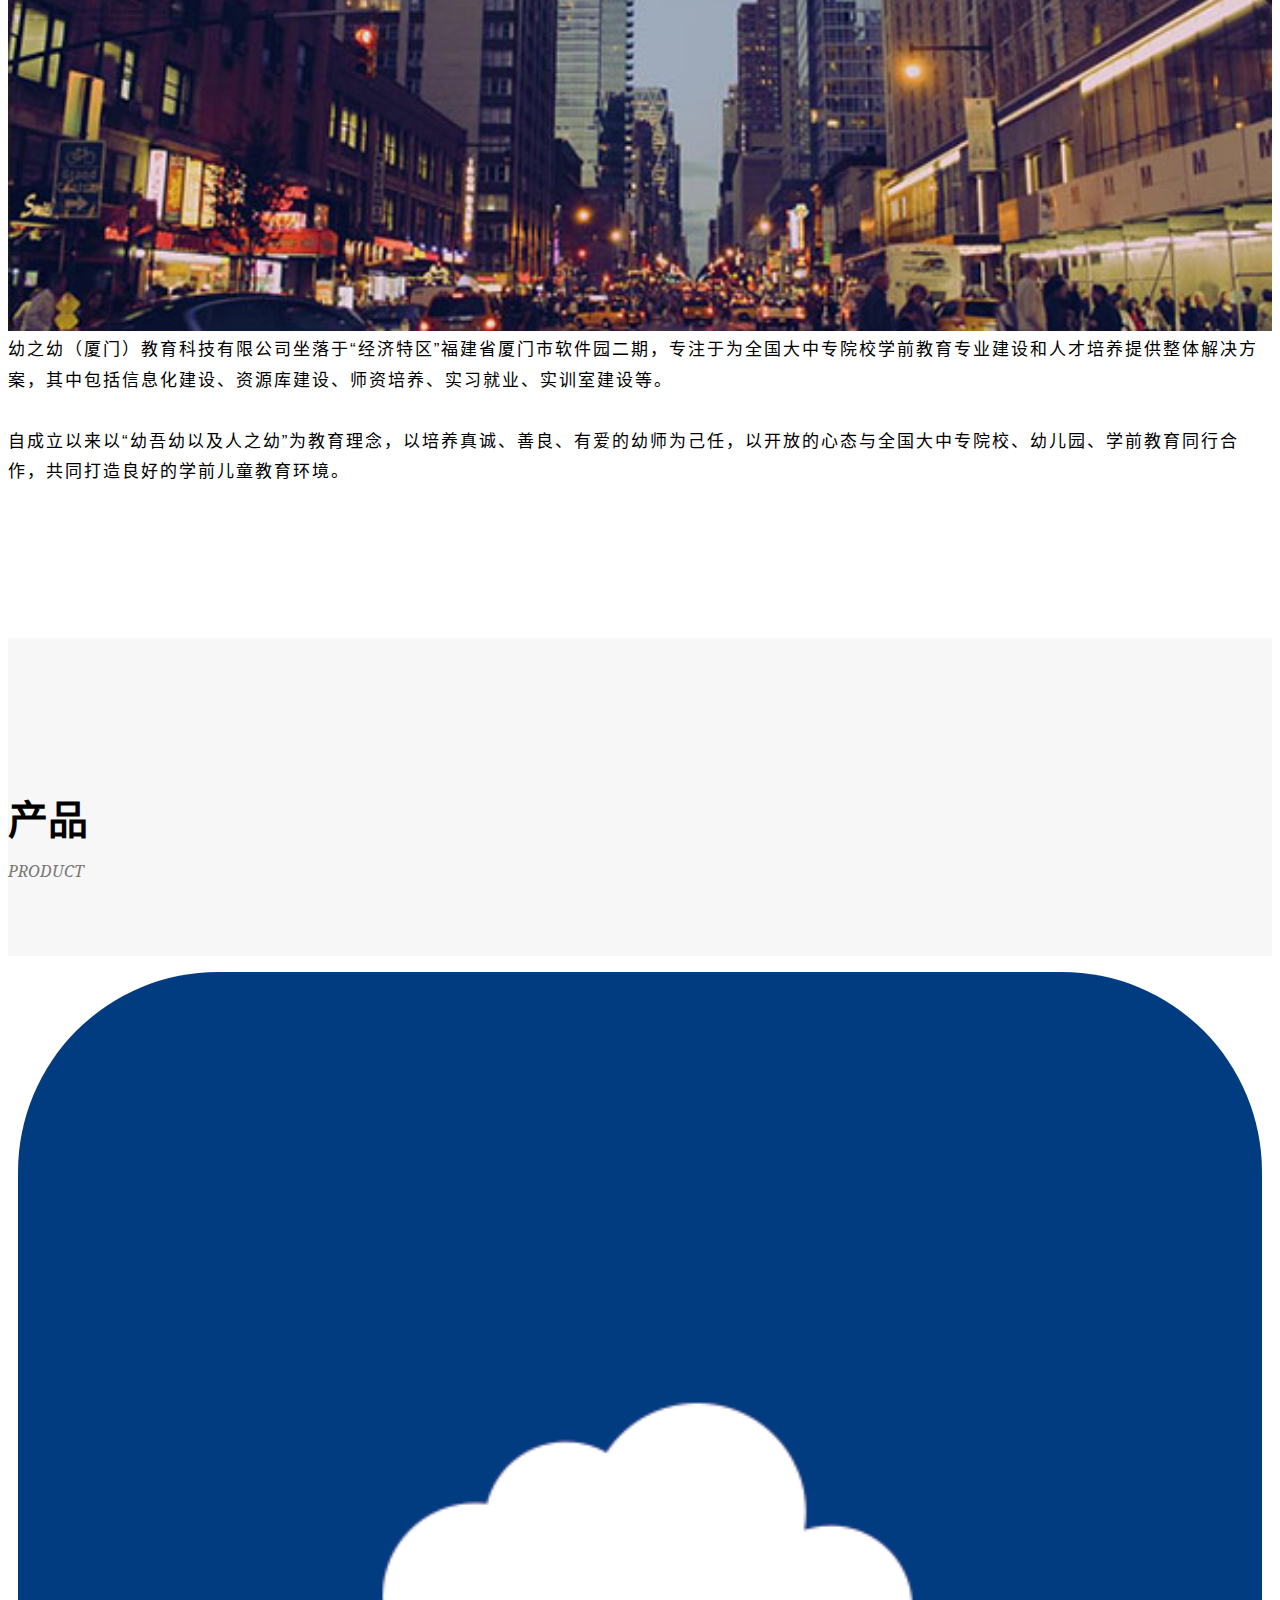
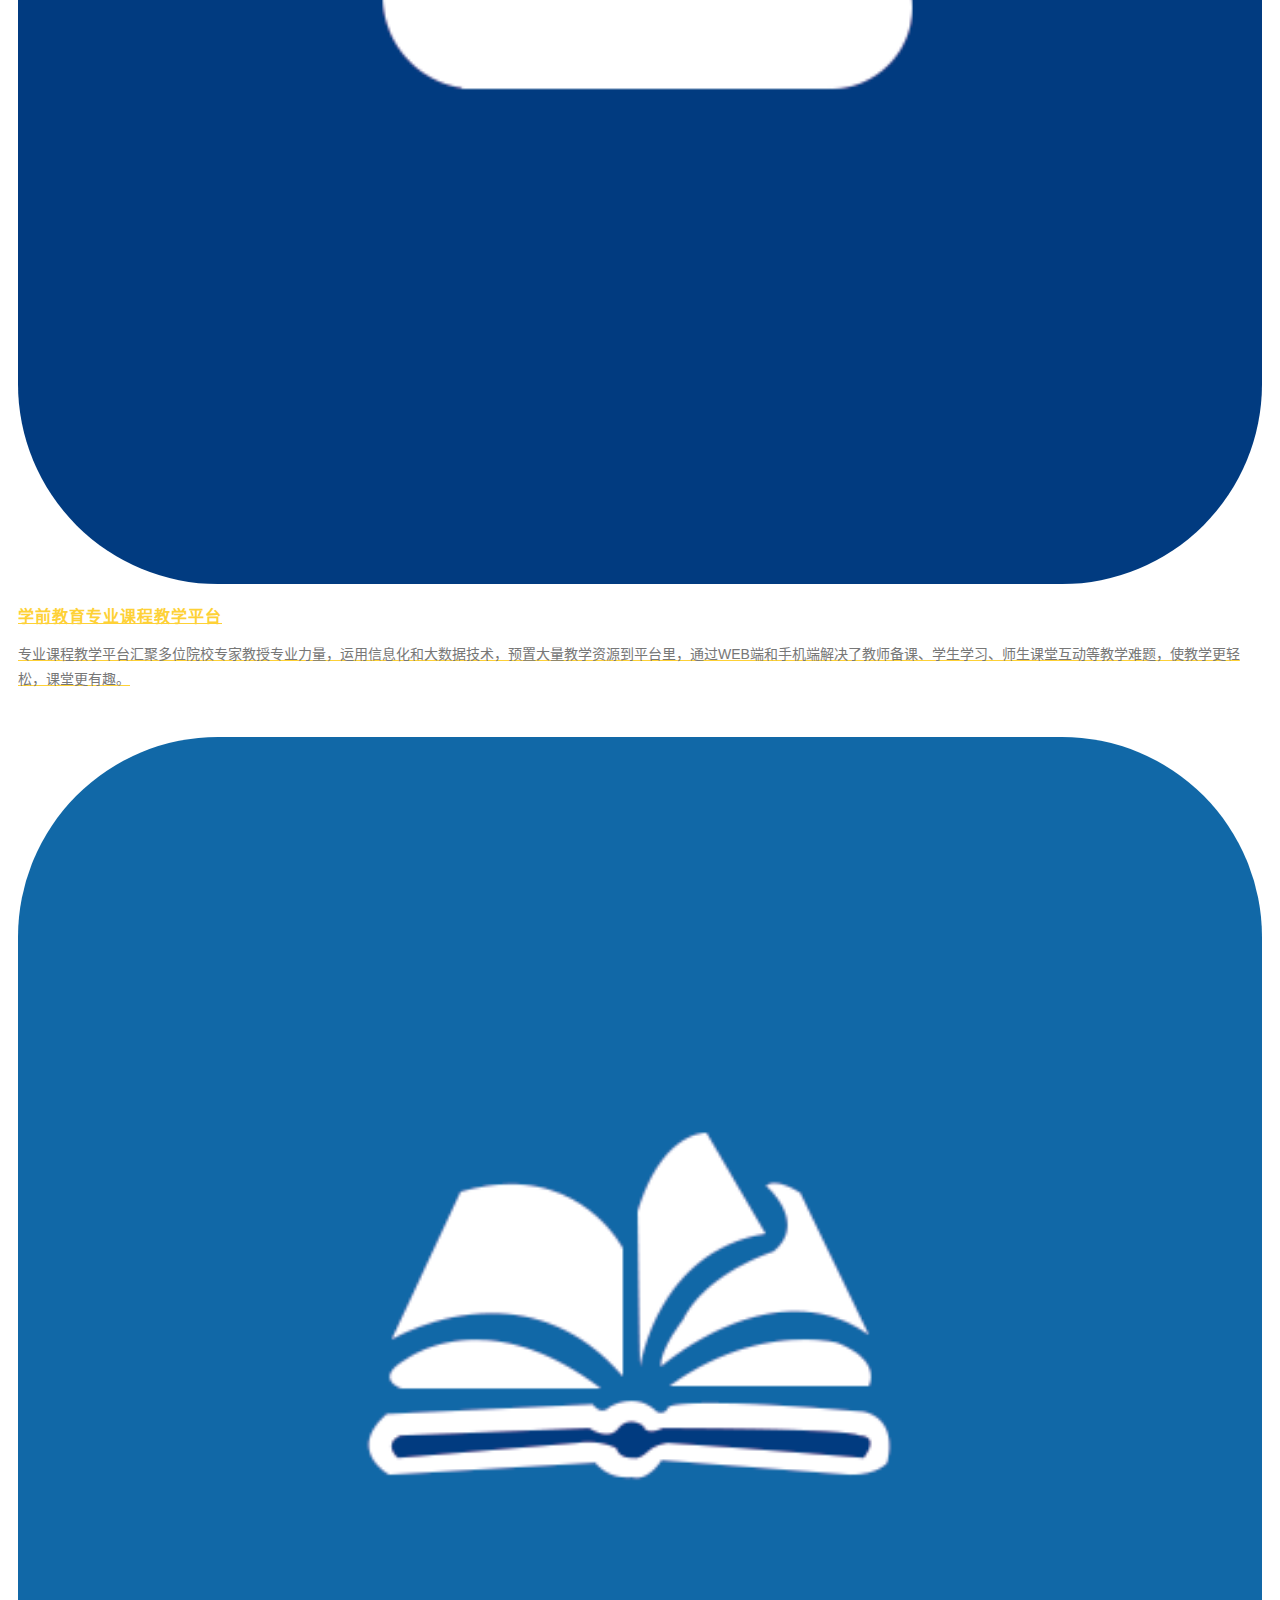
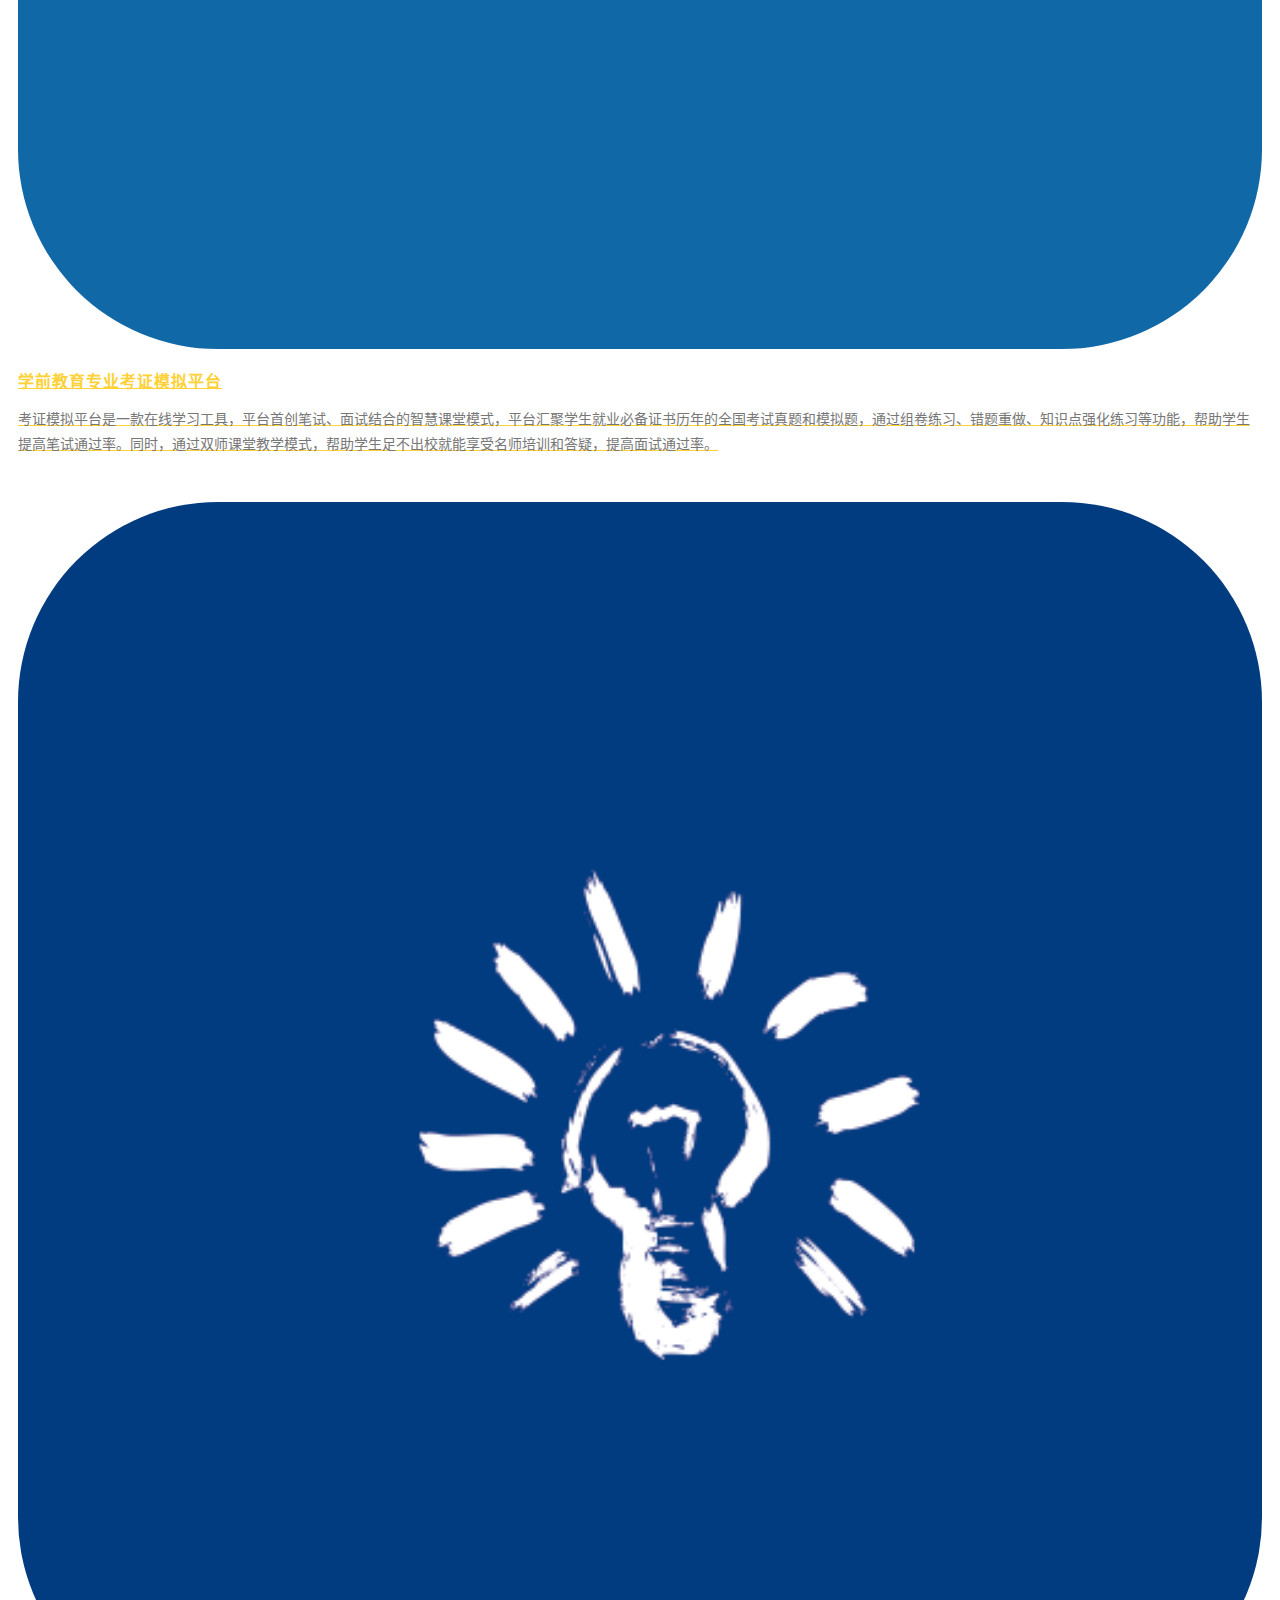
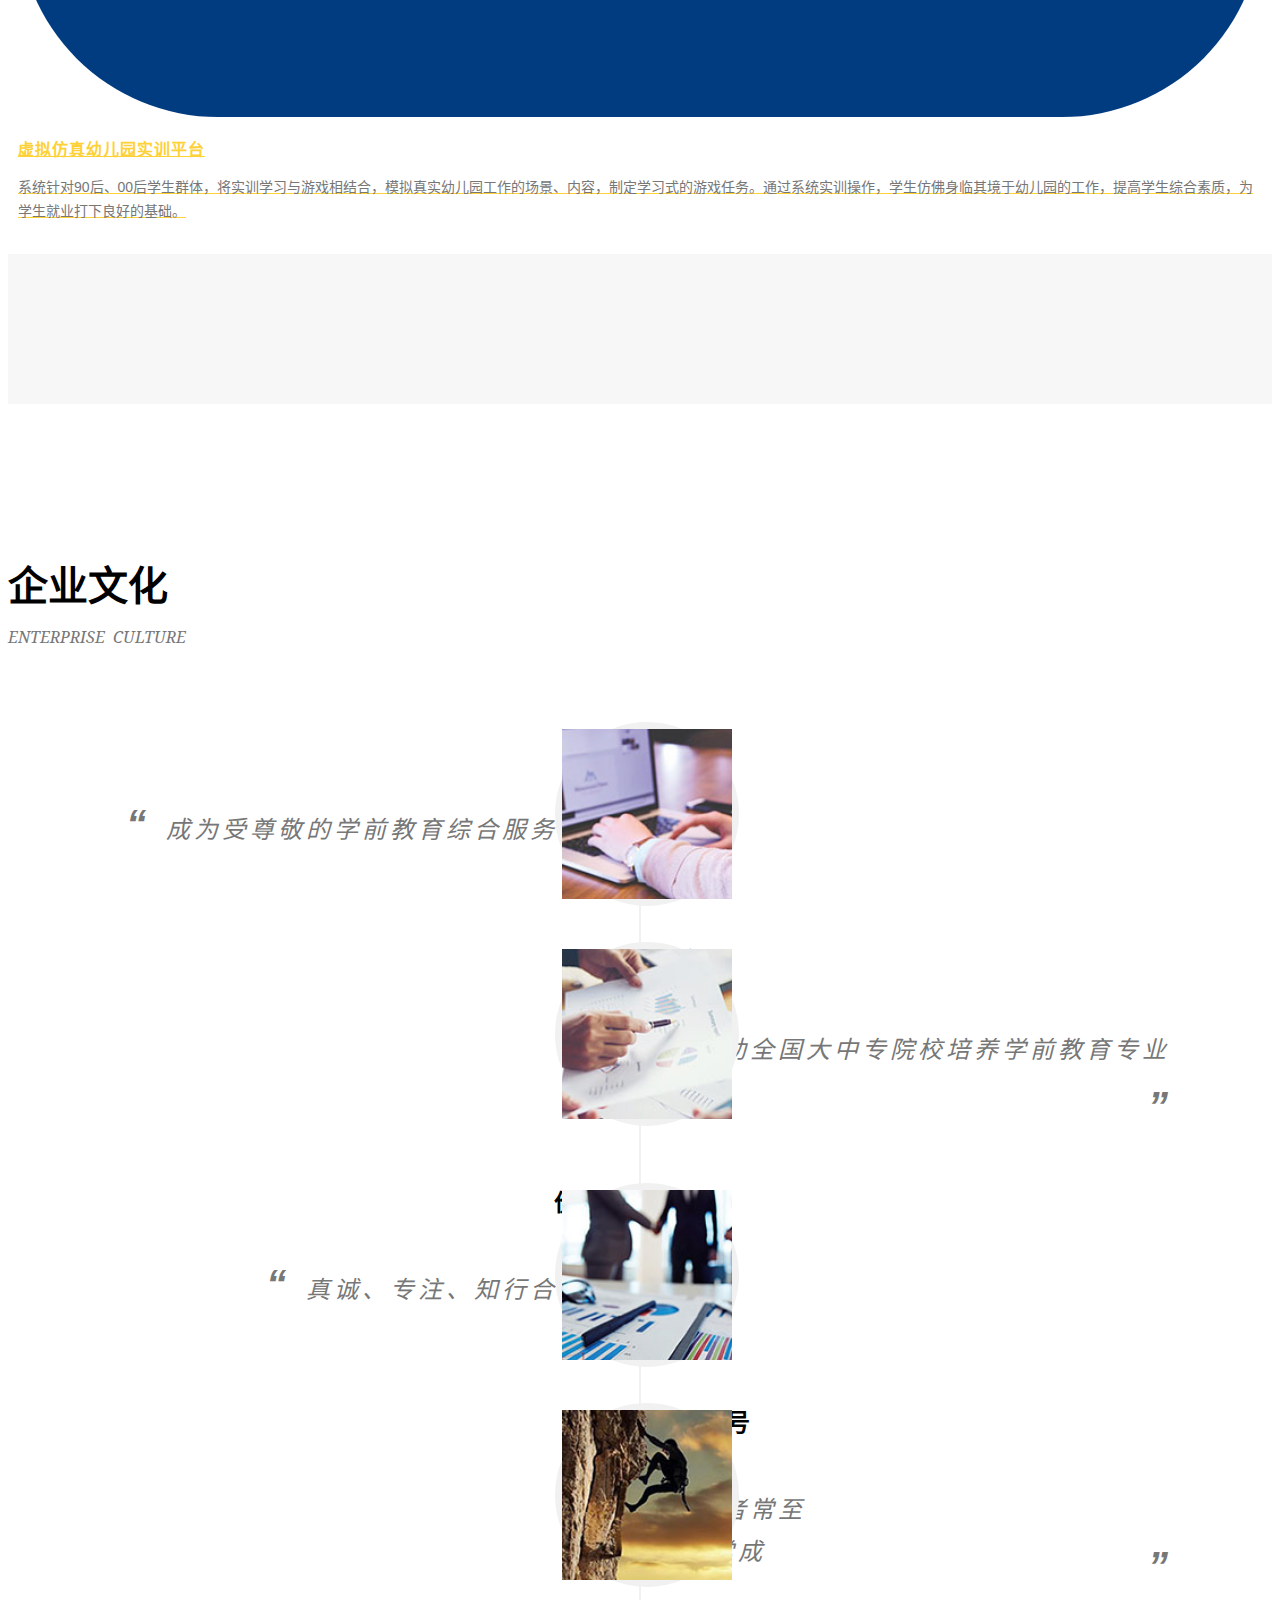
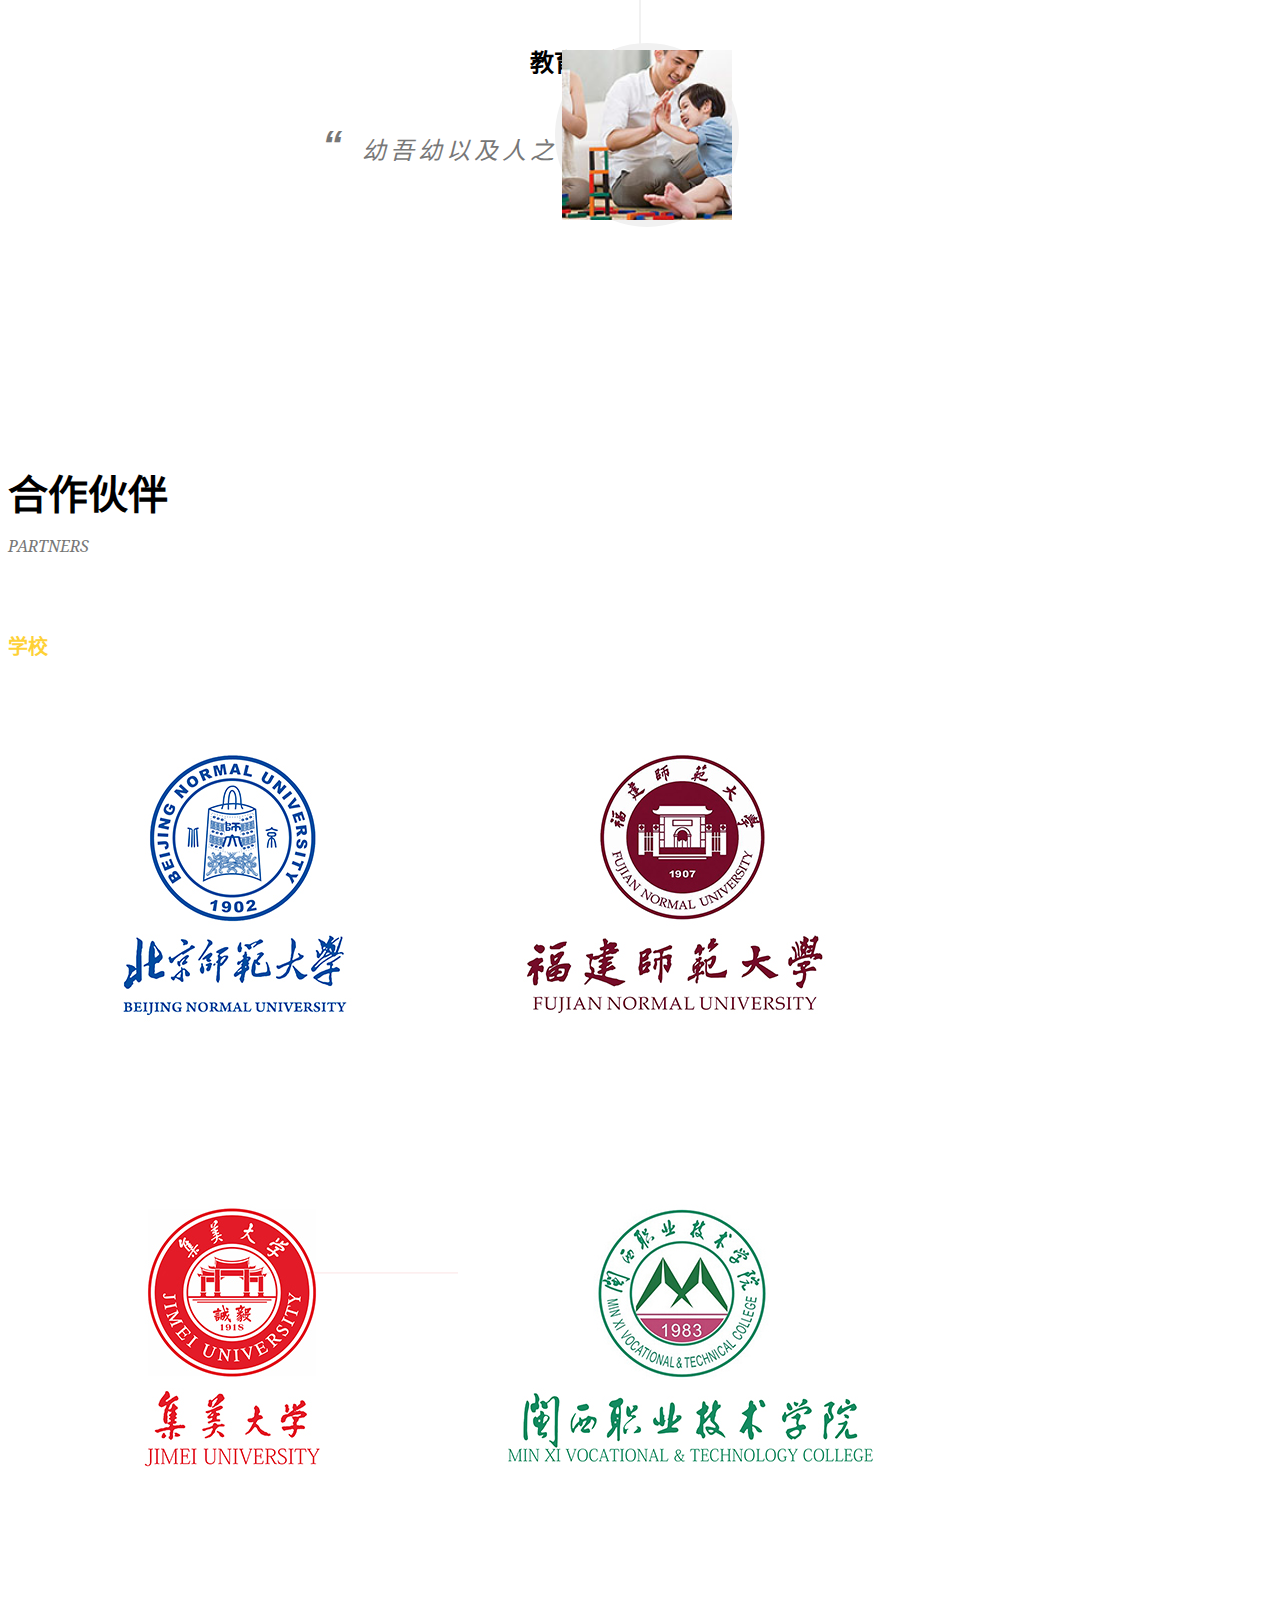
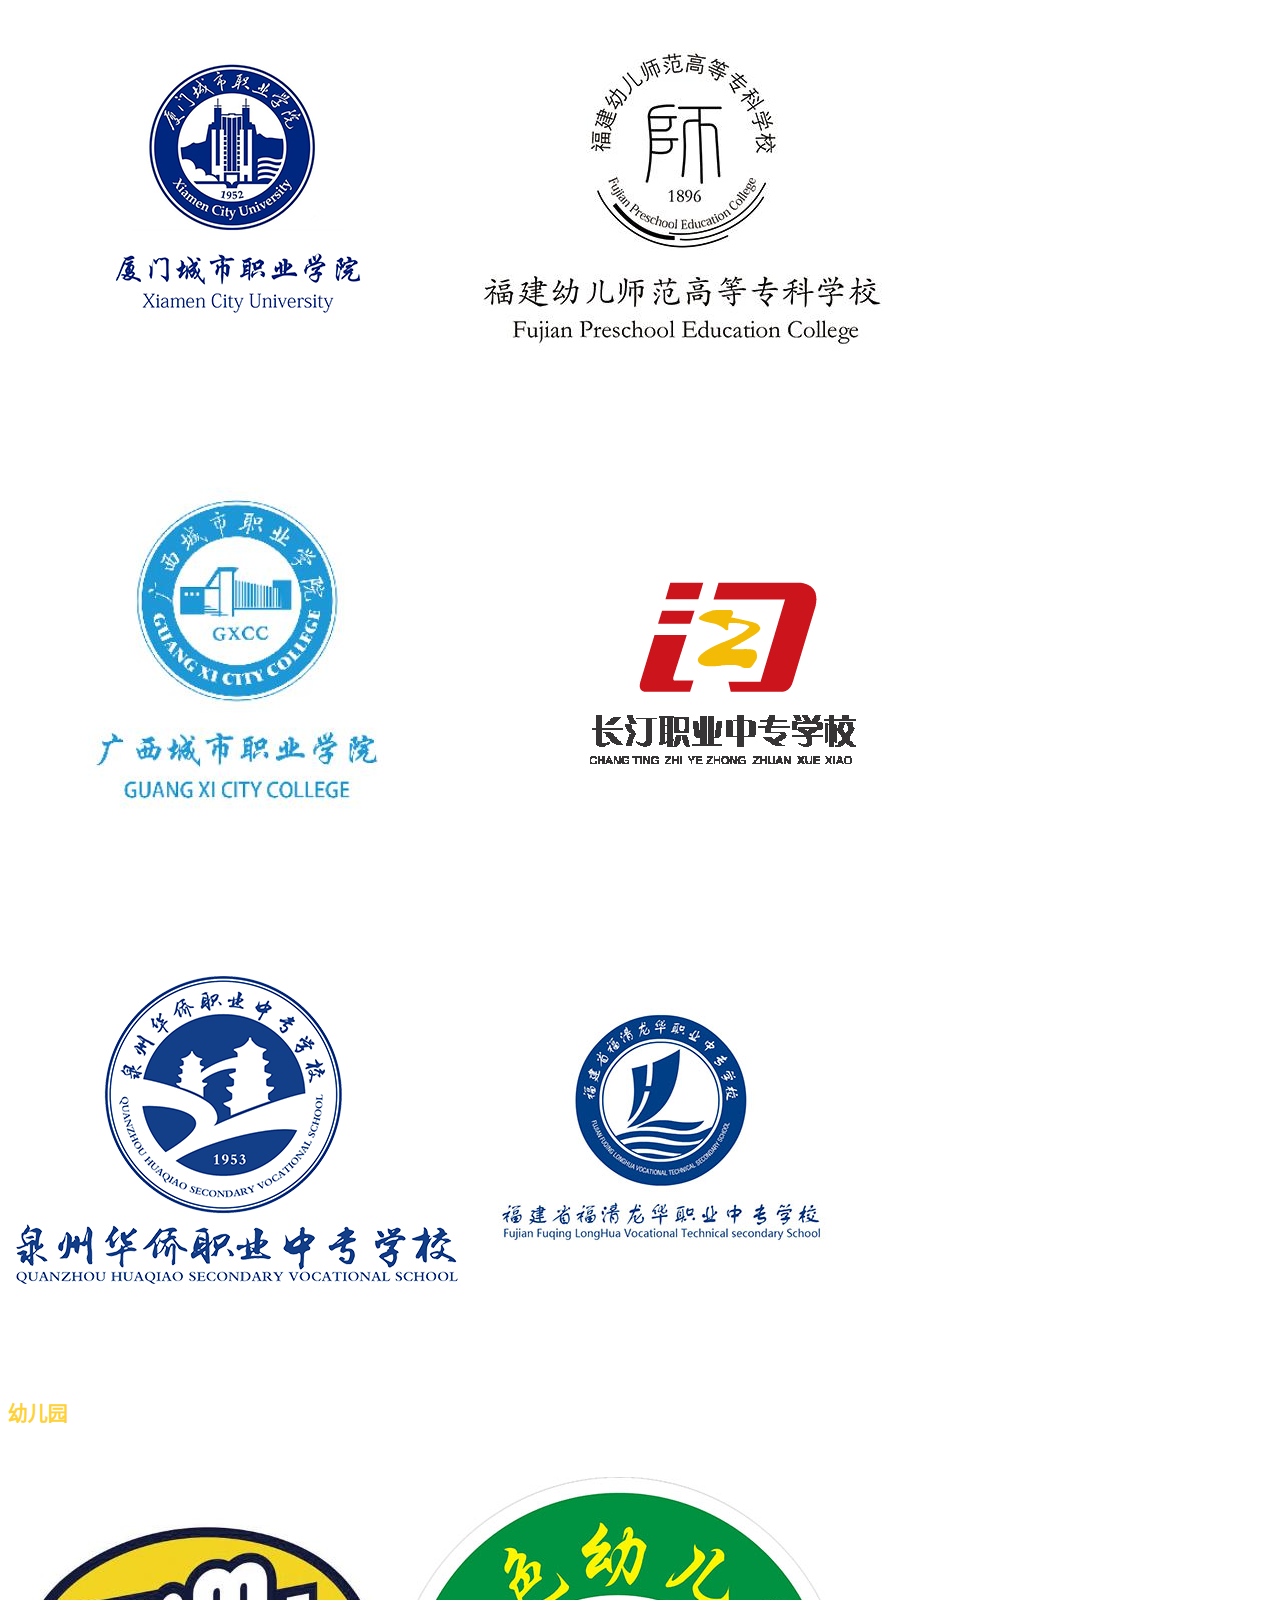
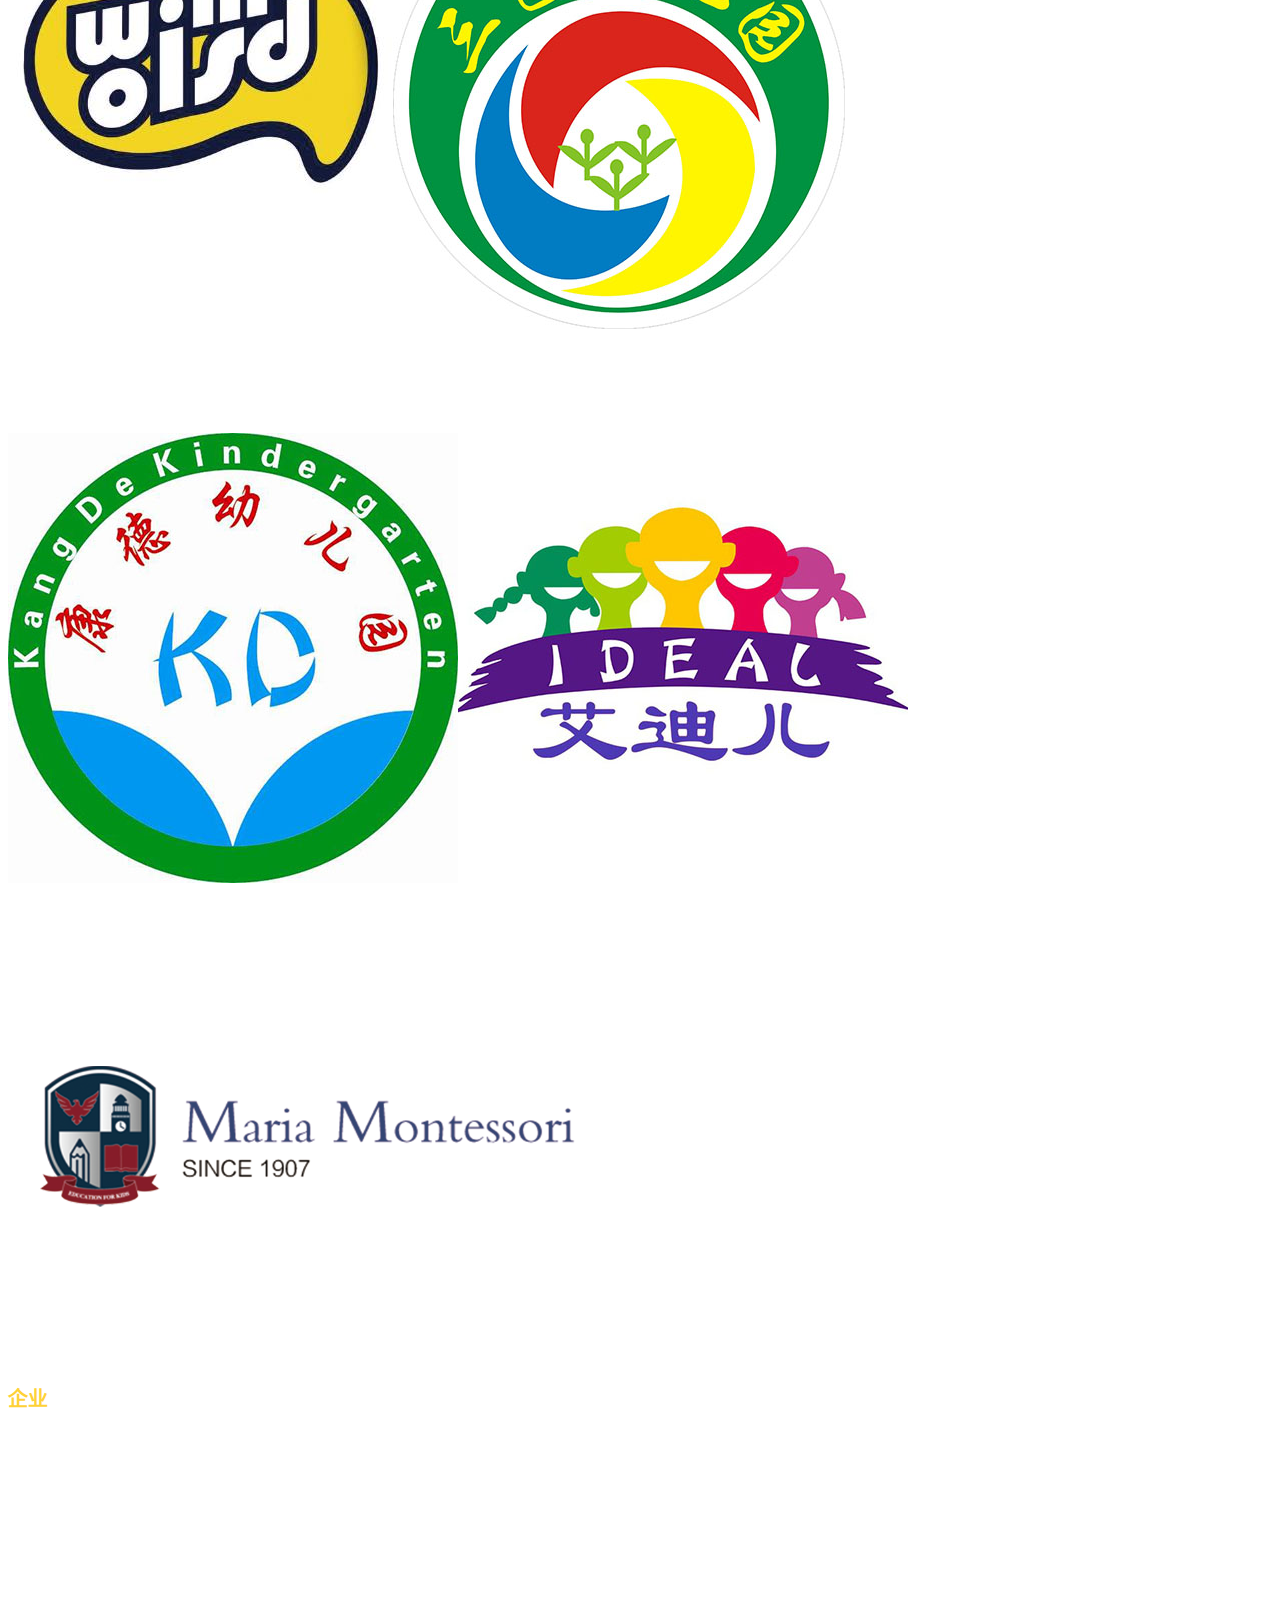
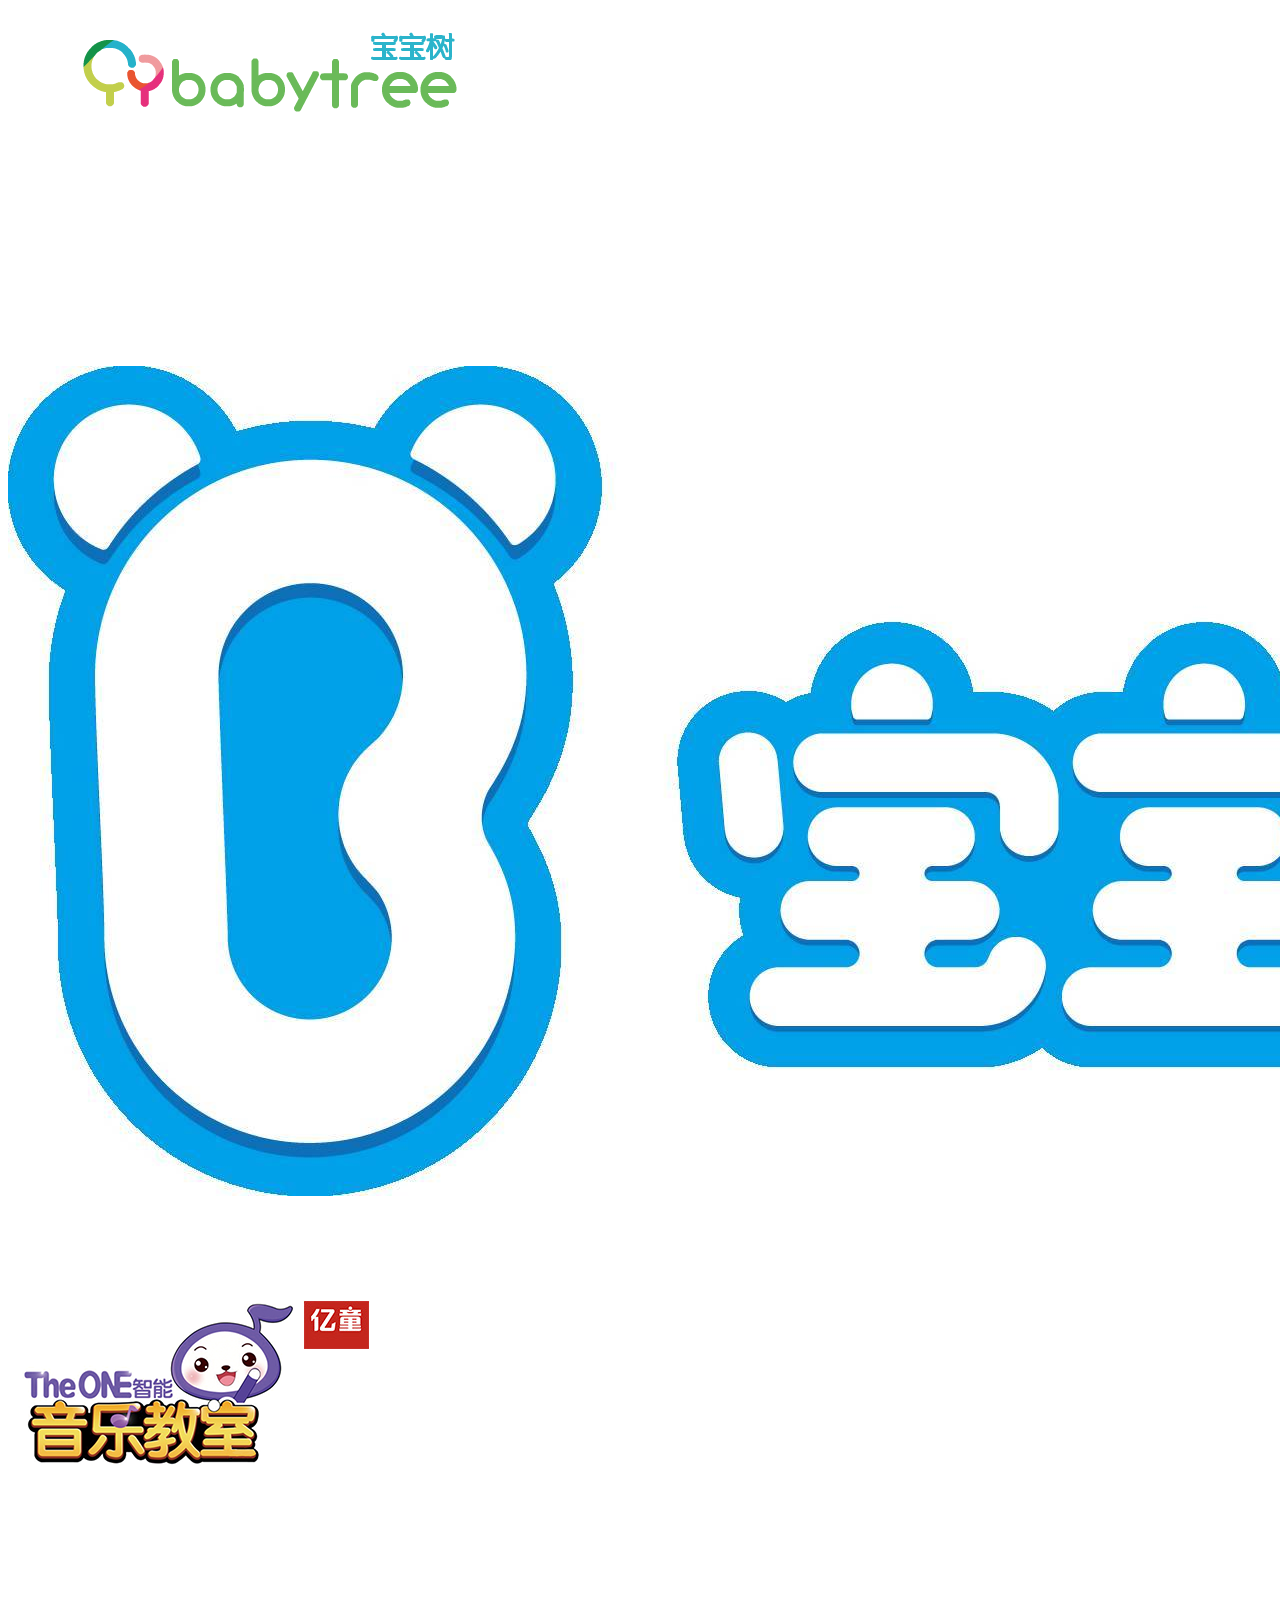
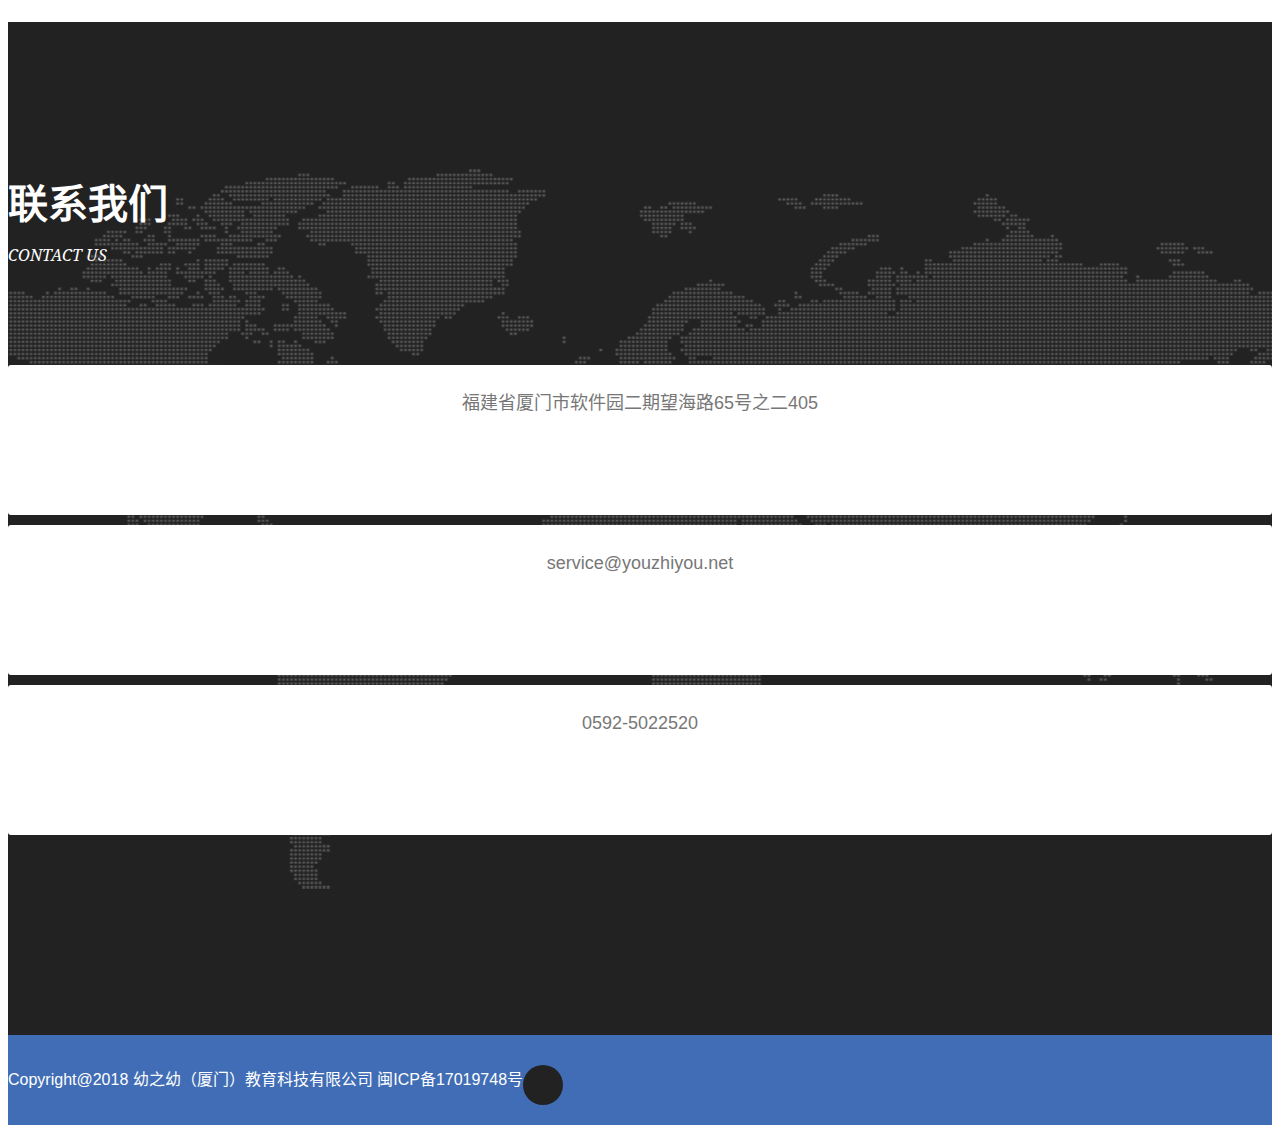
==== commit d8163363: "hah" ====
--- a/index.html
+++ b/index.html
@@ -10,18 +10,18 @@
   <meta name="generator" content="Hugo 0.49.2" />
   <title>幼之幼教育</title>
   <!-- Stylesheets -->
-  <link href="/css/bootstrap-v3.3.7/bootstrap.min.css" rel="stylesheet">
+  <link href="//cdn.youzhiyou.net/npm/bootstrap/3.3.7/bootstrap.min.css" rel="stylesheet">
   <link href="/css/agency.css" rel="stylesheet">
-  <link href="/css/jquery.form-validator-v2.3.44/theme-default.min.css" rel="stylesheet">
+  <link href="//cdn.youzhiyou.net/npm/jquery.form-validator/2.3.44/theme-default.min.css" rel="stylesheet">
 
   
-    <link rel="stylesheet" href="/css/wow/animate.css">
+    <link rel="stylesheet" href="//cdn.youzhiyou.net/npm/wow/animate.css">
   
     <link rel="stylesheet" href="/css/yzy.css">
   
 
   <!-- Custom Fonts -->
-  <link href="/font-awesome-v4.7.0/css/font-awesome.min.css" rel="stylesheet" type="text/css">
+  <link href="//cdn.youzhiyou.net/npm/font-awesome/4.7.0/font-awesome.min.css" rel="stylesheet" type="text/css">
 
   
     <link rel="shortcut icon" type="image/x-icon" href="/favicon.ico">
@@ -133,8 +133,8 @@
   </div>
   <div class="row">
       <div class="profile">
-          <div class="pic wow fadeInLeftBig"><img src="img/profile/profile.jpg" alt=""></div>
-          <div class="desc wow fadeInRight">幼之幼（厦门）教育科技有限公司坐落于“经济特区”福建省厦门市软件园二期，专注于为全国大中专院校学前教育专业建设和人才培养提供整体解决方案，其中包括信息化建设、资源库建设、师资培养、实习就业、实训室建设等。<br><br>自成立以来以“幼吾幼以及人之幼”为教育理念，以培养真诚、善良、有爱的幼师为己任，以开放的心态与全国大中专院校、幼儿园、学前教育同行合作，共同打造良好的学前儿童教育环境。</div>
+          <div class="pic col-sm-12 col-md-6 wow fadeInLeftBig"><img src="img/profile/profile.jpg" alt=""></div>
+          <div class="desc col-sm-12 col-md-6 wow fadeInRight">幼之幼（厦门）教育科技有限公司坐落于“经济特区”福建省厦门市软件园二期，专注于为全国大中专院校学前教育专业建设和人才培养提供整体解决方案，其中包括信息化建设、资源库建设、师资培养、实习就业、实训室建设等。<br><br>自成立以来以“幼吾幼以及人之幼”为教育理念，以培养真诚、善良、有爱的幼师为己任，以开放的心态与全国大中专院校、幼儿园、学前教育同行合作，共同打造良好的学前儿童教育环境。</div>
       </div>
   </div>
 
@@ -155,7 +155,7 @@
     
       <div class="row text-center">
         
-          <div class="col-md-4 wow fadeInLeft animation-delay-0">
+          <div class="service-margin col-md-4 wow fadeInLeft animation-delay-0">
              <a class="service-wrapper" href="/teaching/index.html">
             <div class="service-highlight">
               <div class="service-hover"><p>了解更多 >>></p></div>
@@ -169,7 +169,7 @@
         </a>
         </div>
         
-          <div class="col-md-4 wow fadeInLeft animation-delay-1">
+          <div class="service-margin col-md-4 wow fadeInLeft animation-delay-1">
              <a class="service-wrapper" href="/testing/index.html">
             <div class="service-highlight">
               <div class="service-hover"><p>了解更多 >>></p></div>
@@ -183,7 +183,7 @@
         </a>
         </div>
         
-          <div class="col-md-4 wow fadeInLeft animation-delay-2">
+          <div class="service-margin col-md-4 wow fadeInLeft animation-delay-2">
              <a class="service-wrapper" href="/game/index.html">
             <div class="service-highlight">
               <div class="service-hover"><p>了解更多 >>></p></div>
@@ -457,71 +457,7 @@
 
       </div>
     </div>
-    <div class="row">
-      <div class="col-lg-12">
-        <form method="POST" name="sentMessage" id="contactForm" action="http://localhost:4000/api/message">
-          <fieldset>
-            <div class="row">
-              <div class="col-md-6">
-                
-                <div class="form-group">
-                  <input class="form-control" id="name" required="required" type="text" name="name" placeholder="姓名 *"
-                    data-validation-error-msg="请填写您的姓名">
-                  <p class="help-block text-danger"></p>
-                </div>
-                
-                
-                <div class="form-group">
-                  <input class="form-control" id="email" required="required" type="email" name="email" placeholder="邮箱 *"
-                    data-validation-error-msg="请留下您的邮箱地址">
-                  <p class="help-block text-danger"></p>
-                </div>
-                
-                
-                <div class="form-group">
-                  <input class="form-control" id="tel" required="required" type="number" name="tel" placeholder="手机 *"
-                    data-validation-error-msg="请留下您的手机号码"></textarea>
-                  <p class="help-block text-danger"></p>
-                </div>
-                
-              </div>
-              <div class="col-md-6">
-                
-                <div class="form-group">
-                  <textarea class="form-control" id="content" required="required" name="content" placeholder="留言 *"
-                    data-validation-error-msg="简单跟我们说说您的想法"></textarea>
-                  <p class="help-block text-danger"></p>
-                </div>
-                
-              </div>
-              <div class="clearfix"></div>
-              <div class="col-lg-12 text-center">
-                <div class="text-success" id="success" style="display:none;">
-                  
-                  发送成功，我们将尽快对您的留言做出反馈。
-                  
-                </div>
-                <div class="captcha-error text-danger" id="captcha-error">
-                  
-                </div>
-                <div class="text-danger" id="error" style="display:none;">
-                  
-                  当前发送失败，请自行联系service@youzhiyou.net
-                  
-                </div><br />
-                
-                <button type="submit" value="Submit" class="btn btn-xl">
-                  发送
-                </button>
-                
-                <input type="reset" name="reset" style="display:none;" />
-              </div>
-            </div>
-            
-          </fieldset>
-        </form>
-      </div>
-    </div>
+
     <div class="row">
       <div class="col-lg-12 methods">
         <div class="row">
@@ -580,7 +516,7 @@
       <div class="col-md-7 copyright-center">
         <span class="copyright">Copyright@2018  幼之幼（厦门）教育科技有限公司  闽ICP备17019748号</span>
       </div>
-      <div class="col-md-5">
+      <div class="col-md-5 social-wrapper">
         <ul class="list-inline social-buttons">
           
             <li>
@@ -600,13 +536,13 @@
     
 
     <!-- jQuery -->
-<script src="/js/jquery-v3.3.1/jquery.min.js"></script>
+<script src="//cdn.youzhiyou.net/npm/jquery/3.3.1/jquery.min.js"></script>
 
 <!-- Bootstrap Core -->
-<script src="/js/bootstrap-v3.3.7/bootstrap.min.js"></script>
+<script src="//cdn.youzhiyou.net/npm/bootstrap/3.3.7/bootstrap.min.js"></script>
 
 <!-- Form Validation -->
-<script src="/js/jquery.form-validator-v2.3.44/jquery.form-validator.min.js"></script>
+<script src="//cdn.youzhiyou.net/npm/jquery.form-validator/2.3.44/jquery.form-validator.min.js"></script>
 
 <!-- Custom Theme -->
 <script src="/js/agency.js"></script>
@@ -618,7 +554,7 @@
 
 
 
-  <script src="/js/wow/wow.min.js"></script>
+  <script src="//cdn.youzhiyou.net/npm/wow/wow.min.js"></script>
   <script>
       new WOW({
         boxClass:"wow",
@@ -627,6 +563,11 @@
         mobile:true,
         live:true,
       }).init();
+
+      $(function(){
+    $(".container").width($(".container").width()-30);
+
+});
   </script>
 
 
--- a/css/yzy.css
+++ b/css/yzy.css
@@ -64,7 +64,32 @@
 .intro-heading{
     letter-spacing: 20px;
 }
-
+@media(max-width:768px){
+    header .intro-text .intro-heading{
+        letter-spacing: 10px;
+        font-size: 40px;
+    }
+}
+@media(max-width:576px){
+    header .intro-text .intro-heading{
+        letter-spacing: 4px;
+        font-size: 30px;
+    }
+    .intro-text a{
+        line-height: 20px;
+        font-size: 14px;
+        padding: 2%;
+        margin: 0;
+    }
+}
+.navbar-default{
+    background-color: #076eb2;
+}
+@media(min-width:768px){
+    .navbar-default{
+        background-color: transparent;
+    }
+}
 .navbar-product>li{
     border-bottom: 3px solid #fed136;
     margin: 0 4px;
@@ -82,10 +107,10 @@
     font-size: 23px;
     margin: 0 0 0 20px;
     color: white;
-    visibility: hidden;
+    display: none;
 }
 .navbar-default.navbar-shrink p.text-shrink{
-    visibility: visible;
+    display: block;
 }
 header{
     background-image: none;
@@ -128,23 +153,26 @@
 }
 
 /* profile */
-.profile{
-    display: flex;
-    justify-content: space-between;
-    align-items: center;
-}
-.profile>div.pic{
-    width: 40%;
-}
+
 .profile>div.pic>img{
     width: 100%;
     height: 100%;
 }
 .profile>div.desc{
-    width: 50%;
     font-size: 17px;
     line-height: 1.8;
-    letter-spacing: 1px;
+    letter-spacing: 2px;
+}
+@media(max-width:992px){
+    .profile>div.pic{
+        margin-bottom: 20px;
+    }
+}
+@media(max-width:576px){
+    .profile>div.desc{
+        font-size: 14px;
+        letter-spacing: 1px;
+    }
 }
 
 
@@ -206,6 +234,11 @@
     -webkit-box-orient: vertical;
     -webkit-line-clamp: 3;
 }
+@media(max-width:992px){
+    .service-margin{
+        margin-bottom: 20px;
+    }
+}
 /* about */
 .timeline>li{
     margin-bottom: 50px;
@@ -310,10 +343,14 @@
     font-size: 18px;
     line-height: 2;
 }
+.method-content>li{
+    padding: 0 30px;
+    overflow-wrap: break-word;
+}
 #contact div.row:last-child{
     margin-top: 100px;
 }
-
+/* 
 @media(min-width:1200px){
     .methods{
         margin-bottom: 50px;
@@ -346,13 +383,7 @@
 }
 
 
-
-
-
-
-
-
-
+ */
 
 section#contact h3{
     color: #fff;
@@ -365,6 +396,11 @@
     padding: 10px 0;
     background-color: #406db5;
     color: white;
+}
+@media(max-width:576px){
+    .social-wrapper{
+        width: 100%;
+    }
 }
 ul.social-buttons>li{
     position: relative;
@@ -439,24 +475,21 @@
     teaching 
 */
 /* motivation */
-.moti{
-    display: flex;
-    justify-content: space-around;
-}
-.moti>li{
+
+.moti div{
         height: auto;
         min-width: 300px;
         text-align: center;
         line-height: 40px;
         padding: 10px;
 }
-.moti>li .bad{
+.moti div .bad{
     display: inline-block;
     color: #777;
     text-decoration: line-through #999;
     font-size: 18px;
 }
-.moti>li .good{
+.moti div .good{
     display: inline-block;
     font-size: 1.6em;
     color: #406db5;
@@ -465,7 +498,7 @@
 }
 /* special */
 .special-item{
-    height: 200px;
+    /* height: 200px; */
     margin-bottom: 40px;
 }
 .special-right{
@@ -474,10 +507,22 @@
 .special-left{
     border-left: 15px solid #076eb2;
 }
+.special-item::after{
+    content: "020"; 
+    display: block; 
+    height: 0; 
+    clear: both; 
+    visibility: hidden;  
+}
+.special-left p{
+    padding-left: 40%;
+}
+.special-right p{
+    padding-right: 40%;
+}
 .special-img{
-    width: 200px;
-    height: 200px;
-    padding: 25px;
+    max-width: 150px;
+    padding: 15px;
     background-color: #fff;
 }
 .special-img>img{
@@ -489,19 +534,55 @@
     padding: 8px 21px;
 }
 .special-content>p{
-    height: auto;
-    width: 500px;
+    /* height: auto; */
+    /* width: 500px; */
     overflow-wrap: break-word;
     font-size: 16px;
+    letter-spacing: 1px;
+    text-align: justify;
+}
+.special-content>h2{
     letter-spacing: 3px;
-    text-align: justify;
-}
+}
+
+@media(max-width:768px){
+    .special-right{
+        border-right: none;
+    }
+    .special-left{
+        border-left: none;
+    }
+    .special-left p{
+        padding: 20px;
+    }
+    .special-right p{
+        padding: 20px;
+    }
+    .special-item{
+        position: relative;
+    }
+    .special-img{
+        /* position: absolute; */
+        margin: 0 auto;
+    }
+    .special-content{
+        text-align: center;
+    }
+    .special-left>.special-img{
+        float: none;
+    }
+}
+
+
+
+
+
+
+
+
 /* courses */
 .flex-space-around{
     justify-content: space-between;
-}
-.course-wrapper{
-    width: 250px;
 }
 .course-wrapper>h3{
     text-align: center;
@@ -515,9 +596,23 @@
 }
 .course-items>ul{
     list-style: unset;
-    margin-left: 50px;
-}
-
+    width: 50%;
+    margin: 0 auto;
+}
+
+@media(max-width:992px){
+    .course-wrapper{
+        margin-top: 40px;
+    }
+    .course-items>ul{
+        width: 50%;
+        list-style: none;
+        margin: 0 auto;
+    }
+    .course-items>ul>li{
+        text-align: center;
+    }
+}
 .module>li .timeline-image{
     background-color: #e2f0f8;
     font-size: 20px;
@@ -638,7 +733,7 @@
   .res-title>p{
     font-size: 23px;
     color: #777;
-    font-weight: 600;
+    /* font-weight: 600; */
     margin-top: 30px;
   }
   .tabs:hover .res-title{
@@ -653,13 +748,70 @@
   }
   .res-hidden>.img-box{
       width: 400px;
-      height: 200px;
       margin: 20px 35px;
   }
   .res-hidden>.img-box>img{
       width: 100%;
       height: 100%;
   }
+  
+  @media(max-width:1200px){
+    .tabs{
+        width: 60px;
+    }
+    .res-title{
+        width: 60px;
+    }
+    .tabs:hover{
+        width: 440px;
+    }
+    .tabs:hover .res-title{
+        width: 80px;
+    }
+    .res-hidden>.img-box{
+        width: 300px;
+    }
+    .tabs .res-hidden{
+        margin-left: 90px;
+    }
+}
+
+  @media(max-width:992px){
+      .tabs{
+          width: 40px;
+      }
+      .res-title{
+          width: 40px;
+      }
+      .tabs:hover{
+          width: 420px;
+      }
+      .tabs:hover .res-title{
+          width: 60px;
+      }
+      .res-hidden>.img-box{
+          width: 300px;
+      }
+      .tabs .res-hidden{
+          margin-left: 70px;
+      }
+  }
+  
+  @media(max-width:768px){
+    .resourceTitle{
+        width: 100%;
+    }
+    .tabs{
+        width: 30px;
+        display: block;
+    }
+    .res-title{
+        position: relative;
+    }
+    .res-title>p{
+        margin: auto 0;
+    }
+}
 
 /*
   testing
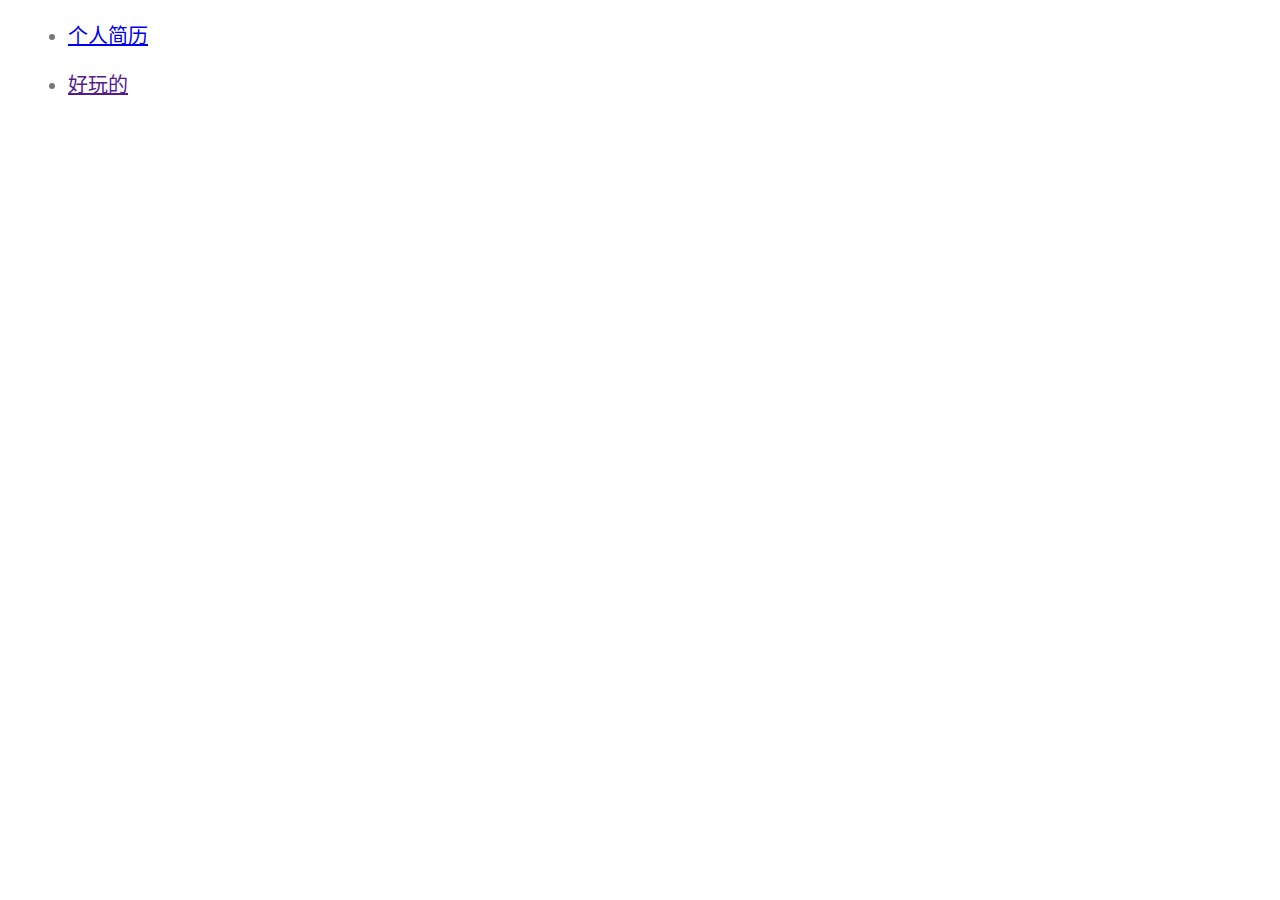
==== commit 62685999: "kanakn" ====
--- a/index.html
+++ b/index.html
@@ -1,575 +1,29 @@
 <!DOCTYPE html>
 <html lang="zh-cn">
 
-  <head>
+<head>
   <meta charset="utf-8">
   <meta http-equiv="X-UA-Compatible" content="IE=edge">
-  <meta name="viewport" content="width=device-width, initial-scale=1">
-  <meta name="description" content="幼之幼（厦门）教育科技有限公司">
-  <meta name="author" content="幼之幼">
+  <meta name="viewport" content="width=device-width, initial-scale=1, maximum-scale=1.0, user-scalable=0;">
+  <meta name="description" content="郑宇华大帅哥的网站啦">
+  <meta name="author" content="cool">
   <meta name="generator" content="Hugo 0.49.2" />
-  <title>幼之幼教育</title>
-  <!-- Stylesheets -->
-  <link href="//cdn.youzhiyou.net/npm/bootstrap/3.3.7/bootstrap.min.css" rel="stylesheet">
-  <link href="/css/agency.css" rel="stylesheet">
-  <link href="//cdn.youzhiyou.net/npm/jquery.form-validator/2.3.44/theme-default.min.css" rel="stylesheet">
-
-  
-    <link rel="stylesheet" href="//cdn.youzhiyou.net/npm/wow/animate.css">
-  
-    <link rel="stylesheet" href="/css/yzy.css">
-  
-
-  <!-- Custom Fonts -->
-  <link href="//cdn.youzhiyou.net/npm/font-awesome/4.7.0/font-awesome.min.css" rel="stylesheet" type="text/css">
-
-  
-    <link rel="shortcut icon" type="image/x-icon" href="/favicon.ico">
-    <link rel="icon" type="image/x-icon" href="/favicon.ico">
-  
-
-  <!-- HTML5 Shim and Respond.js IE8 support of HTML5 elements and media queries -->
-  <!-- WARNING: Respond.js doesn't work if you view the page via file:// -->
-  <!--[if lt IE 9]>
-  <script src="https://oss.maxcdn.com/libs/html5shiv/3.7.0/html5shiv.js"></script>
-  <script src="https://oss.maxcdn.com/libs/respond.js/1.4.2/respond.min.js"></script>
-  <![endif]-->
+  <title>阿华</title>
+  <style>
+    li{
+      margin: 20px;
+      color: #777;
+      font-size: 20px;
+    }
+  </style>
 </head>
 
 
-  <body id="page-top" class="index">
-    <!-- Navigation -->
-<nav class="navbar navbar-default navbar-fixed-top">
-  <div class="container">
+<body>
+  <ul>
+    <li><a href="https://zyhcool.github.io/zyh-resume/">个人简历</a></li>
+    <li><a href="">好玩的</a></li>
+  </ul>
+</body>
 
-    <!-- Brand and toggle get grouped for better mobile display -->
-    <div class="navbar-header page-scroll">
-      <button type="button" class="navbar-toggle" data-toggle="collapse" data-target="#bs-example-navbar-collapse-1">
-        <span class="sr-only">Toggle navigation</span>
-        <span class="icon-bar"></span>
-        <span class="icon-bar"></span>
-        <span class="icon-bar"></span>
-      </button>
-      
-        <a class="navbar-brand page-scroll" title="回到顶部" href="/#page-top">
-          
-          <img src="/img/favicon.ico" class="img-responsive" alt="">
-        </a>
-      
-
-    </div>
-    <!-- Collect the nav links, forms, and other content for toggling -->
-    <div class="collapse navbar-collapse" id="bs-example-navbar-collapse-1">
-      <ul class="nav navbar-nav navbar-right">
-        <li class="hidden">
-          <a href="/#page-top"></a>
-        </li>
-        
-        
-          <li>
-            <a class="page-scroll" href="/#profile">公司简介</a>
-          </li>
-        
-
-        
-          <li>
-            <a class="page-scroll" href="/#services">产品</a>
-          </li>
-        
-
-        
-          <li>
-            <a class="page-scroll" href="/#about">企业文化</a>
-          </li>
-        
-
-        
-          <li>
-            <a class="page-scroll" href="/#clients">合作伙伴</a>
-          </li>
-        
-
-        
-          <li>
-            <a class="page-scroll" href="/#contact">联系我们</a>
-          </li>
-        
-
-      </ul>
-    </div>
-    <!-- /.navbar-collapse -->
-  </div>
-  <!-- /.container-fluid -->
-</nav>
-
-    <!-- Hero -->
-<header>
-  <div class="hero-mask wow fadeIn"></div>
-  <div class="container">
-    <div class="intro-text">
-      <div class="intro-lead-in wow fadeInDown">幼之幼教育</div>
-      <div class="intro-heading wow fadeInDown">幼吾幼以及人之幼</div>
-      <a href="#services" class="page-scroll btn btn-xl">了解产品</a>
-    </div>
-  </div>
-</header>
-
-    
-      
-<!-- Profile Section -->
-
-<section id="profile">
-  <div class="container">
-    <div class="row">
-      <div class="col-lg-12 text-center">
-            
-            <h2 class="section-heading">公司简介</h2>
-            
-    
-            
-            <h3 class="section-subheading text-muted section-subtitle">COMPANY PROFILE</h3>
-            
-      </div>
-  </div>
-  <div class="row">
-      <div class="profile">
-          <div class="pic col-sm-12 col-md-6 wow fadeInLeftBig"><img src="img/profile/profile.jpg" alt=""></div>
-          <div class="desc col-sm-12 col-md-6 wow fadeInRight">幼之幼（厦门）教育科技有限公司坐落于“经济特区”福建省厦门市软件园二期，专注于为全国大中专院校学前教育专业建设和人才培养提供整体解决方案，其中包括信息化建设、资源库建设、师资培养、实习就业、实训室建设等。<br><br>自成立以来以“幼吾幼以及人之幼”为教育理念，以培养真诚、善良、有爱的幼师为己任，以开放的心态与全国大中专院校、幼儿园、学前教育同行合作，共同打造良好的学前儿童教育环境。</div>
-      </div>
-  </div>
-
-</section>
-
-    
-
-    
-      <!-- Services -->
-<section id="services" class="bg-light-gray">
-  <div class="container">
-    <div class="row">
-      <div class="col-lg-12 text-center">
-        <h2 class="section-heading">产品</h2>
-        <h3 class="section-subheading text-muted section-subtitle">PRODUCT</h3>
-      </div>
-    </div>
-    
-      <div class="row text-center">
-        
-          <div class="service-margin col-md-4 wow fadeInLeft animation-delay-0">
-             <a class="service-wrapper" href="/teaching/index.html">
-            <div class="service-highlight">
-              <div class="service-hover"><p>了解更多 >>></p></div>
-            <span class="fa-stack fa-4x service-img-wrapper">
-              
-              <img class="service-img" src="/img/services/teaching.png">
-            </span>
-            <h4 class="service-heading">学前教育专业课程教学平台</h4>
-            <p class="text-muted">专业课程教学平台汇聚多位院校专家教授专业力量，运用信息化和大数据技术，预置大量教学资源到平台里，通过WEB端和手机端解决了教师备课、学生学习、师生课堂互动等教学难题，使教学更轻松，课堂更有趣。</p>
-          </div>
-        </a>
-        </div>
-        
-          <div class="service-margin col-md-4 wow fadeInLeft animation-delay-1">
-             <a class="service-wrapper" href="/testing/index.html">
-            <div class="service-highlight">
-              <div class="service-hover"><p>了解更多 >>></p></div>
-            <span class="fa-stack fa-4x service-img-wrapper">
-              
-              <img class="service-img" src="/img/services/testing.png">
-            </span>
-            <h4 class="service-heading">学前教育专业考证模拟平台</h4>
-            <p class="text-muted">考证模拟平台是一款在线学习工具，平台首创笔试、面试结合的智慧课堂模式，平台汇聚学生就业必备证书历年的全国考试真题和模拟题，通过组卷练习、错题重做、知识点强化练习等功能，帮助学生提高笔试通过率。同时，通过双师课堂教学模式，帮助学生足不出校就能享受名师培训和答疑，提高面试通过率。</p>
-          </div>
-        </a>
-        </div>
-        
-          <div class="service-margin col-md-4 wow fadeInLeft animation-delay-2">
-             <a class="service-wrapper" href="/game/index.html">
-            <div class="service-highlight">
-              <div class="service-hover"><p>了解更多 >>></p></div>
-            <span class="fa-stack fa-4x service-img-wrapper">
-              
-              <img class="service-img" src="/img/services/game.png">
-            </span>
-            <h4 class="service-heading">虚拟仿真幼儿园实训平台</h4>
-            <p class="text-muted">系统针对90后、00后学生群体，将实训学习与游戏相结合，模拟真实幼儿园工作的场景、内容，制定学习式的游戏任务。通过系统实训操作，学生仿佛身临其境于幼儿园的工作，提高学生综合素质，为学生就业打下良好的基础。</p>
-          </div>
-        </a>
-        </div>
-        
-      </div>
-    
-  </div>
-</section>
-
-    
-
-    
-
-    
-      <!-- About Section -->
-<section id="about">
-  <div class="container">
-    <div class="row">
-      <div class="col-lg-12 text-center">
-        <h2 class="section-heading">企业文化</h2>
-        <h3 class="section-subheading text-muted section-subtitle">ENTERPRISE CULTURE</h3>
-      </div>
-    </div>
-    <div class="row">
-      <div class="col-lg-12">
-        <ul class="timeline">
-
-          
-            <li >
-              <div class="timeline-image wow fadeIn">
-                
-                <img class="img-circle img-responsive" src="/img/about/hope.jpg" alt="">
-              </div>
-              <div class="timeline-panel wow fadeInDown">
-                <div class="timeline-heading">
-                  <h4 class="subheading culture-title">愿景</h4>
-                </div>
-                <div class="timeline-body">
-                  <p class="text-muted"><span class="quotes-left">“</span>成为受尊敬的学前教育综合服务商<span class="quotes-right">”</span></p>
-                </div>
-              </div>
-            </li>
-          
-            <li class="timeline-inverted" >
-              <div class="timeline-image wow fadeIn">
-                
-                <img class="img-circle img-responsive" src="/img/about/duty.jpg" alt="">
-              </div>
-              <div class="timeline-panel wow fadeInDown">
-                <div class="timeline-heading">
-                  <h4 class="subheading culture-title">使命</h4>
-                </div>
-                <div class="timeline-body">
-                  <p class="text-muted"><span class="quotes-left">“</span>帮助全国大中专院校培养学前教育专业学生<span class="quotes-right">”</span></p>
-                </div>
-              </div>
-            </li>
-          
-            <li >
-              <div class="timeline-image wow fadeIn">
-                
-                <img class="img-circle img-responsive" src="/img/about/value.jpg" alt="">
-              </div>
-              <div class="timeline-panel wow fadeInDown">
-                <div class="timeline-heading">
-                  <h4 class="subheading culture-title">价值观</h4>
-                </div>
-                <div class="timeline-body">
-                  <p class="text-muted"><span class="quotes-left">“</span>真诚、专注、知行合一<span class="quotes-right">”</span></p>
-                </div>
-              </div>
-            </li>
-          
-            <li class="timeline-inverted" >
-              <div class="timeline-image wow fadeIn">
-                
-                <img class="img-circle img-responsive" src="/img/about/motto.jpg" alt="">
-              </div>
-              <div class="timeline-panel wow fadeInDown">
-                <div class="timeline-heading">
-                  <h4 class="subheading culture-title">企业口号</h4>
-                </div>
-                <div class="timeline-body">
-                  <p class="text-muted"><span class="quotes-left">“</span>行者常至<br>为者常成<span class="quotes-right">”</span></p>
-                </div>
-              </div>
-            </li>
-          
-            <li >
-              <div class="timeline-image wow fadeIn">
-                
-                <img class="img-circle img-responsive" src="/img/about/opinion.jpg" alt="">
-              </div>
-              <div class="timeline-panel wow fadeInDown">
-                <div class="timeline-heading">
-                  <h4 class="subheading culture-title">教育理念</h4>
-                </div>
-                <div class="timeline-body">
-                  <p class="text-muted"><span class="quotes-left">“</span>幼吾幼以及人之幼<span class="quotes-right">”</span></p>
-                </div>
-              </div>
-            </li>
-          
-        </ul>
-      </div>
-    </div>
-  </div>
-</section>
-
-    
-
-    
-
-    
-      <!-- Clients Aside -->
-<aside id="clients" class="clients">
-  <div class="container">
-    <div class="row">
-      <div class="col-lg-12 text-center">
-        
-        <h2 class="section-heading">合作伙伴</h2>
-        <h3 class="section-subheading text-muted section-subtitle">PARTNERS</h3>
-      </div>
-    </div>
-
-    
-    <div class="clients-title">学校</div>
-    
-    <div class="row flexbox schools-logo">
-      
-      <div class="col-md-2 col-sm-4 col-xs-6 col">
-        
-        <img src="/img/logos/bnu.jpg" class="img-responsive img-centered" alt="">
-      </div>
-      
-      <div class="col-md-2 col-sm-4 col-xs-6 col">
-        
-        <img src="/img/logos/fnu.jpg" class="img-responsive img-centered" alt="">
-      </div>
-      
-      <div class="col-md-2 col-sm-4 col-xs-6 col">
-        
-        <img src="/img/logos/jmu.jpg" class="img-responsive img-centered" alt="">
-      </div>
-      
-      <div class="col-md-2 col-sm-4 col-xs-6 col">
-        
-        <img src="/img/logos/minxi.jpg" class="img-responsive img-centered" alt="">
-      </div>
-      
-      <div class="col-md-2 col-sm-4 col-xs-6 col">
-        
-        <img src="/img/logos/xmcszy.jpg" class="img-responsive img-centered" alt="">
-      </div>
-      
-      <div class="col-md-2 col-sm-4 col-xs-6 col">
-        
-        <img src="/img/logos/youer.jpg" class="img-responsive img-centered" alt="">
-      </div>
-      
-      <div class="col-md-2 col-sm-4 col-xs-6 col">
-        
-        <img src="/img/logos/gxcszy.jpg" class="img-responsive img-centered" alt="">
-      </div>
-      
-      <div class="col-md-2 col-sm-4 col-xs-6 col">
-        
-        <img src="/img/logos/changting.png" class="img-responsive img-centered" alt="">
-      </div>
-      
-      <div class="col-md-2 col-sm-4 col-xs-6 col">
-        
-        <img src="/img/logos/huaqiao.png" class="img-responsive img-centered" alt="">
-      </div>
-      
-      <div class="col-md-2 col-sm-4 col-xs-6 col">
-        
-        <img src="/img/logos/longhua.jpg" class="img-responsive img-centered" alt="">
-      </div>
-      
-    </div>
-
-    
-    <div class="clients-title">幼儿园</div>
-    
-    <div class="row flexbox kindergartens-logo">
-      
-      <div class="col-md-2 col-sm-4 col-xs-6 col">
-        
-        <img src="/img/logos/wm.jpg" class="img-responsive img-centered" alt="">
-      </div>
-      
-      <div class="col-md-2 col-sm-4 col-xs-6 col">
-        
-        <img src="/img/logos/threecolor.jpg" class="img-responsive img-centered" alt="">
-      </div>
-      
-      <div class="col-md-2 col-sm-4 col-xs-6 col">
-        
-        <img src="/img/logos/kangde.jpg" class="img-responsive img-centered" alt="">
-      </div>
-      
-      <div class="col-md-2 col-sm-4 col-xs-6 col">
-        
-        <img src="/img/logos/ideal.jpg" class="img-responsive img-centered" alt="">
-      </div>
-      
-      <div class="col-md-2 col-sm-4 col-xs-6 col">
-        
-        <img src="/img/logos/montessori.png" class="img-responsive img-centered" alt="">
-      </div>
-      
-    </div>
-
-    
-    <div class="clients-title">企业</div>
-    
-    <div class="row flexbox enterprises-logo">
-      
-      <div class="col-md-2 col-sm-4 col-xs-6 col">
-        
-        <img src="/img/logos/babytree.png" class="img-responsive img-centered" alt="">
-      </div>
-      
-      <div class="col-md-2 col-sm-4 col-xs-6 col">
-        
-        <img src="/img/logos/babybus.jpg" class="img-responsive img-centered" alt="">
-      </div>
-      
-      <div class="col-md-2 col-sm-4 col-xs-6 col">
-        
-        <img src="/img/logos/theone.png" class="img-responsive img-centered" alt="">
-      </div>
-      
-      <div class="col-md-2 col-sm-4 col-xs-6 col">
-        
-        <img src="/img/logos/yitong.jpg" class="img-responsive img-centered" alt="">
-      </div>
-      
-    </div>
-
-  </div>
-</aside>
-    
-
-    
-      
-<!-- Contact Section -->
-
-<section id="contact">
-  <div class="container">
-    <div class="row">
-      <div class="col-lg-12 text-center">
-
-        
-        <h2 class="section-heading">联系我们</h2>
-        
-
-        
-        <h3 class="section-subheading text-muted">CONTACT US</h3>
-        
-
-      </div>
-    </div>
-
-    <div class="row">
-      <div class="col-lg-12 methods">
-        <div class="row">
-          
-          <div class="col-md-4 col wow fadeInUp animation-delay-0">
-            <div class="method-box">
-              <div class="method-icon">
-                <i class="fa fa-location-arrow"></i>
-              </div>
-              
-              <ul class="method-content">
-                <li>福建省厦门市软件园二期望海路65号之二405</li>
-              </ul>
-              
-            </div>
-          </div>
-          
-          <div class="col-md-4 col wow fadeInUp animation-delay-1">
-            <div class="method-box">
-              <div class="method-icon">
-                <i class="fa fa-envelope"></i>
-              </div>
-              
-              <ul class="method-content">
-                <li>service@youzhiyou.net</li>
-              </ul>
-              
-            </div>
-          </div>
-          
-          <div class="col-md-4 col wow fadeInUp animation-delay-2">
-            <div class="method-box">
-              <div class="method-icon">
-                <i class="fa fa-phone"></i>
-              </div>
-              
-              <ul class="method-content">
-                <li>0592-5022520</li>
-              </ul>
-              
-            </div>
-          </div>
-          
-        </div>
-      </div>
-    </div>
-  </div>
-</section>
-    
-
-    
-      <!-- Footer section -->
-<footer>
-  <div class="container">
-    <div class="row flexbox">
-      <div class="col-md-7 copyright-center">
-        <span class="copyright">Copyright@2018  幼之幼（厦门）教育科技有限公司  闽ICP备17019748号</span>
-      </div>
-      <div class="col-md-5 social-wrapper">
-        <ul class="list-inline social-buttons">
-          
-            <li>
-              <a href="javascript:;" title="微信公众号"><i class="fa fa-wechat"></i></a>
-              <div class="qr"><img src="/img/footer/weChat.jpg" alt=""></div>
-            </li>
-          
-
-        </ul>
-      </div>
-    </div>
-  </div>
-</footer>
-
-    
-
-    
-
-    <!-- jQuery -->
-<script src="//cdn.youzhiyou.net/npm/jquery/3.3.1/jquery.min.js"></script>
-
-<!-- Bootstrap Core -->
-<script src="//cdn.youzhiyou.net/npm/bootstrap/3.3.7/bootstrap.min.js"></script>
-
-<!-- Form Validation -->
-<script src="//cdn.youzhiyou.net/npm/jquery.form-validator/2.3.44/jquery.form-validator.min.js"></script>
-
-<!-- Custom Theme -->
-<script src="/js/agency.js"></script>
-
-
-
-
-
-
-
-
-  <script src="//cdn.youzhiyou.net/npm/wow/wow.min.js"></script>
-  <script>
-      new WOW({
-        boxClass:"wow",
-        animateClass:"animated",
-        offset:50,
-        mobile:true,
-        live:true,
-      }).init();
-
-      $(function(){
-    $(".container").width($(".container").width()-30);
-
-});
-  </script>
-
-
-  </body>
-</html>
+</html>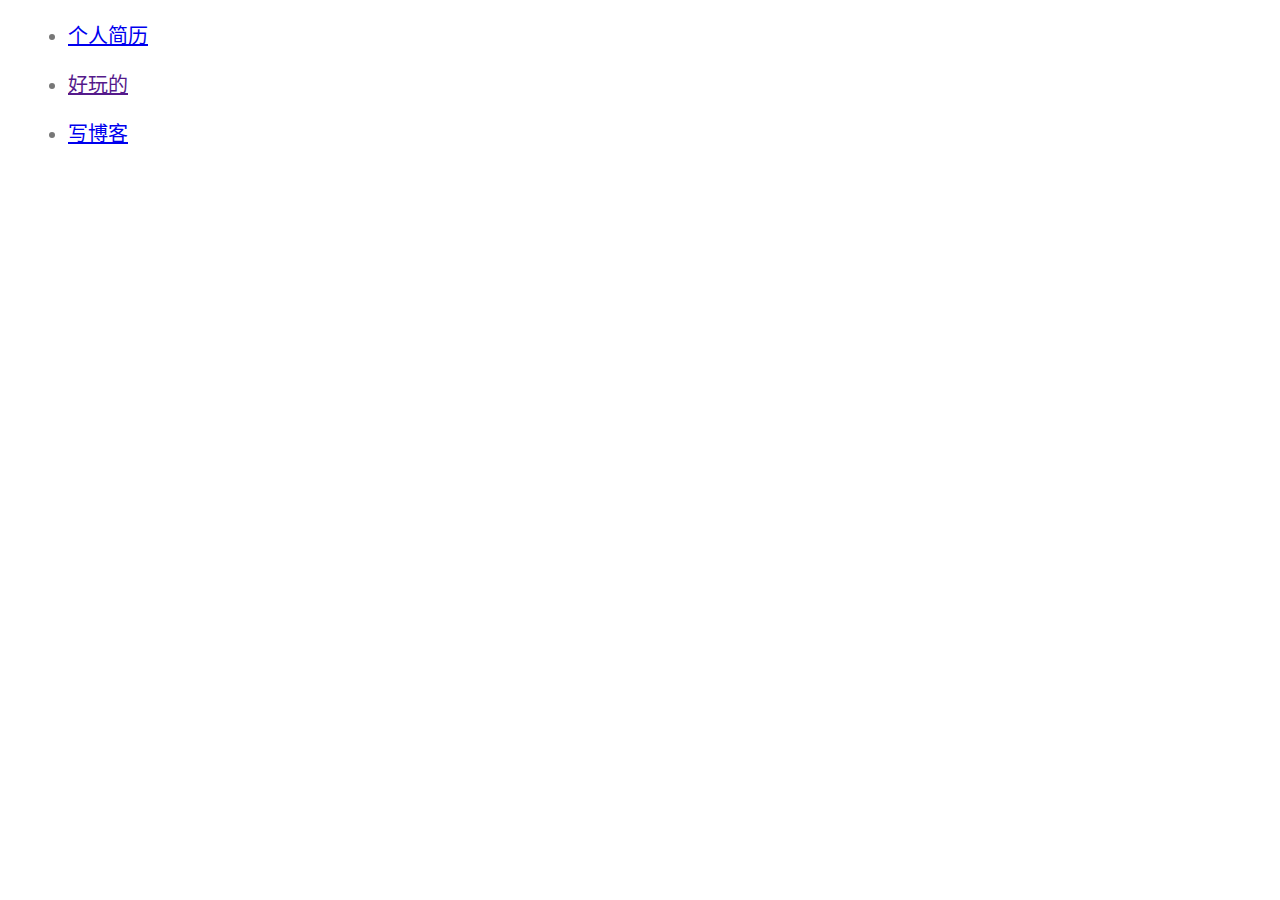
==== commit 0567ff41: "fsd" ====
--- a/index.html
+++ b/index.html
@@ -23,6 +23,7 @@
   <ul>
     <li><a href="https://zyhcool.github.io/zyh-resume/">个人简历</a></li>
     <li><a href="">好玩的</a></li>
+    <li><a href="https://zyhcool.github.io/react-markdown/">写博客</a></li>
   </ul>
 </body>
 
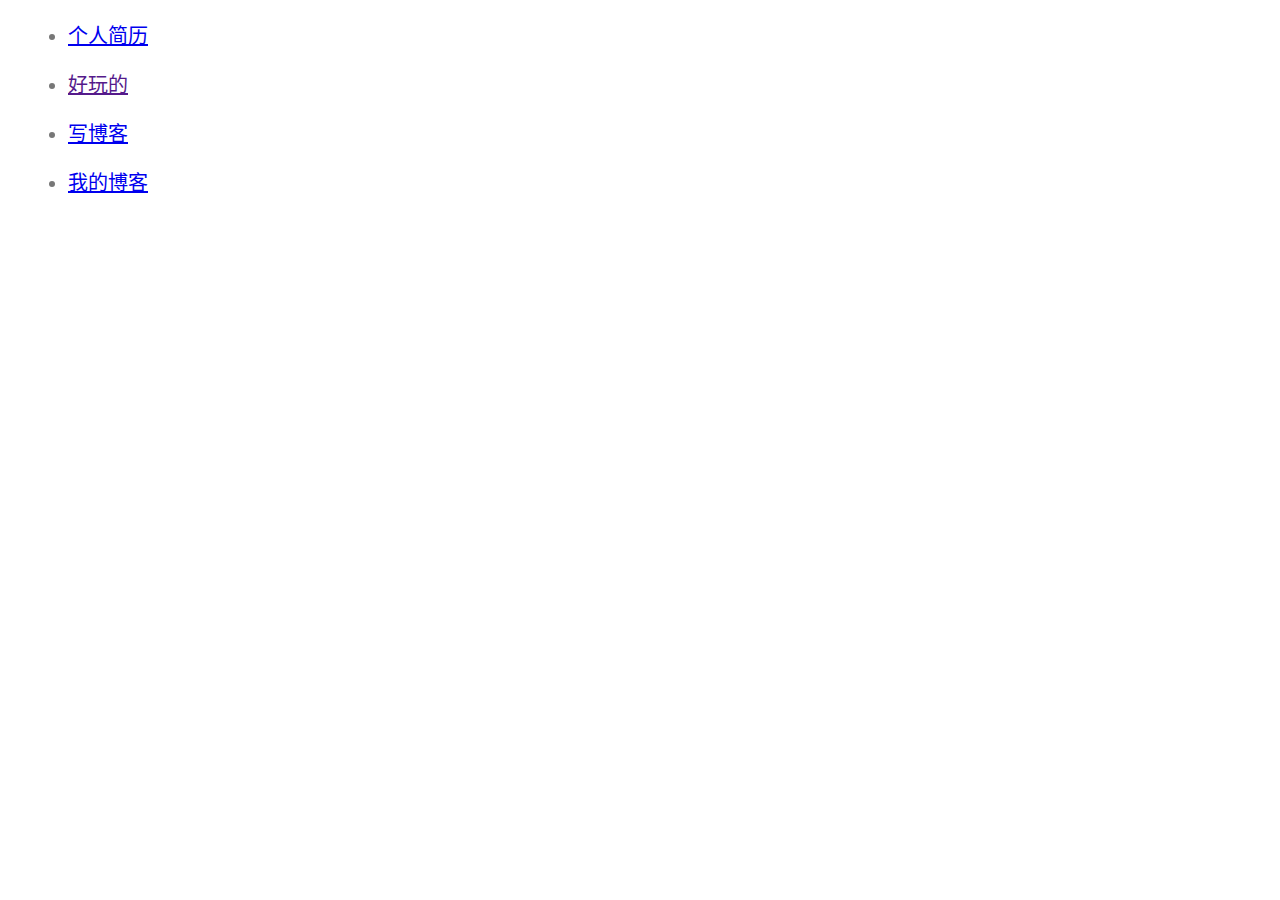
==== commit 4df2d794: "fs" ====
--- a/index.html
+++ b/index.html
@@ -24,6 +24,7 @@
     <li><a href="https://zyhcool.github.io/zyh-resume/">个人简历</a></li>
     <li><a href="">好玩的</a></li>
     <li><a href="https://zyhcool.github.io/react-markdown/">写博客</a></li>
+    <li><a href="https://zyhcool.github.io/react-markdown/">我的博客</a></li>
   </ul>
 </body>
 
